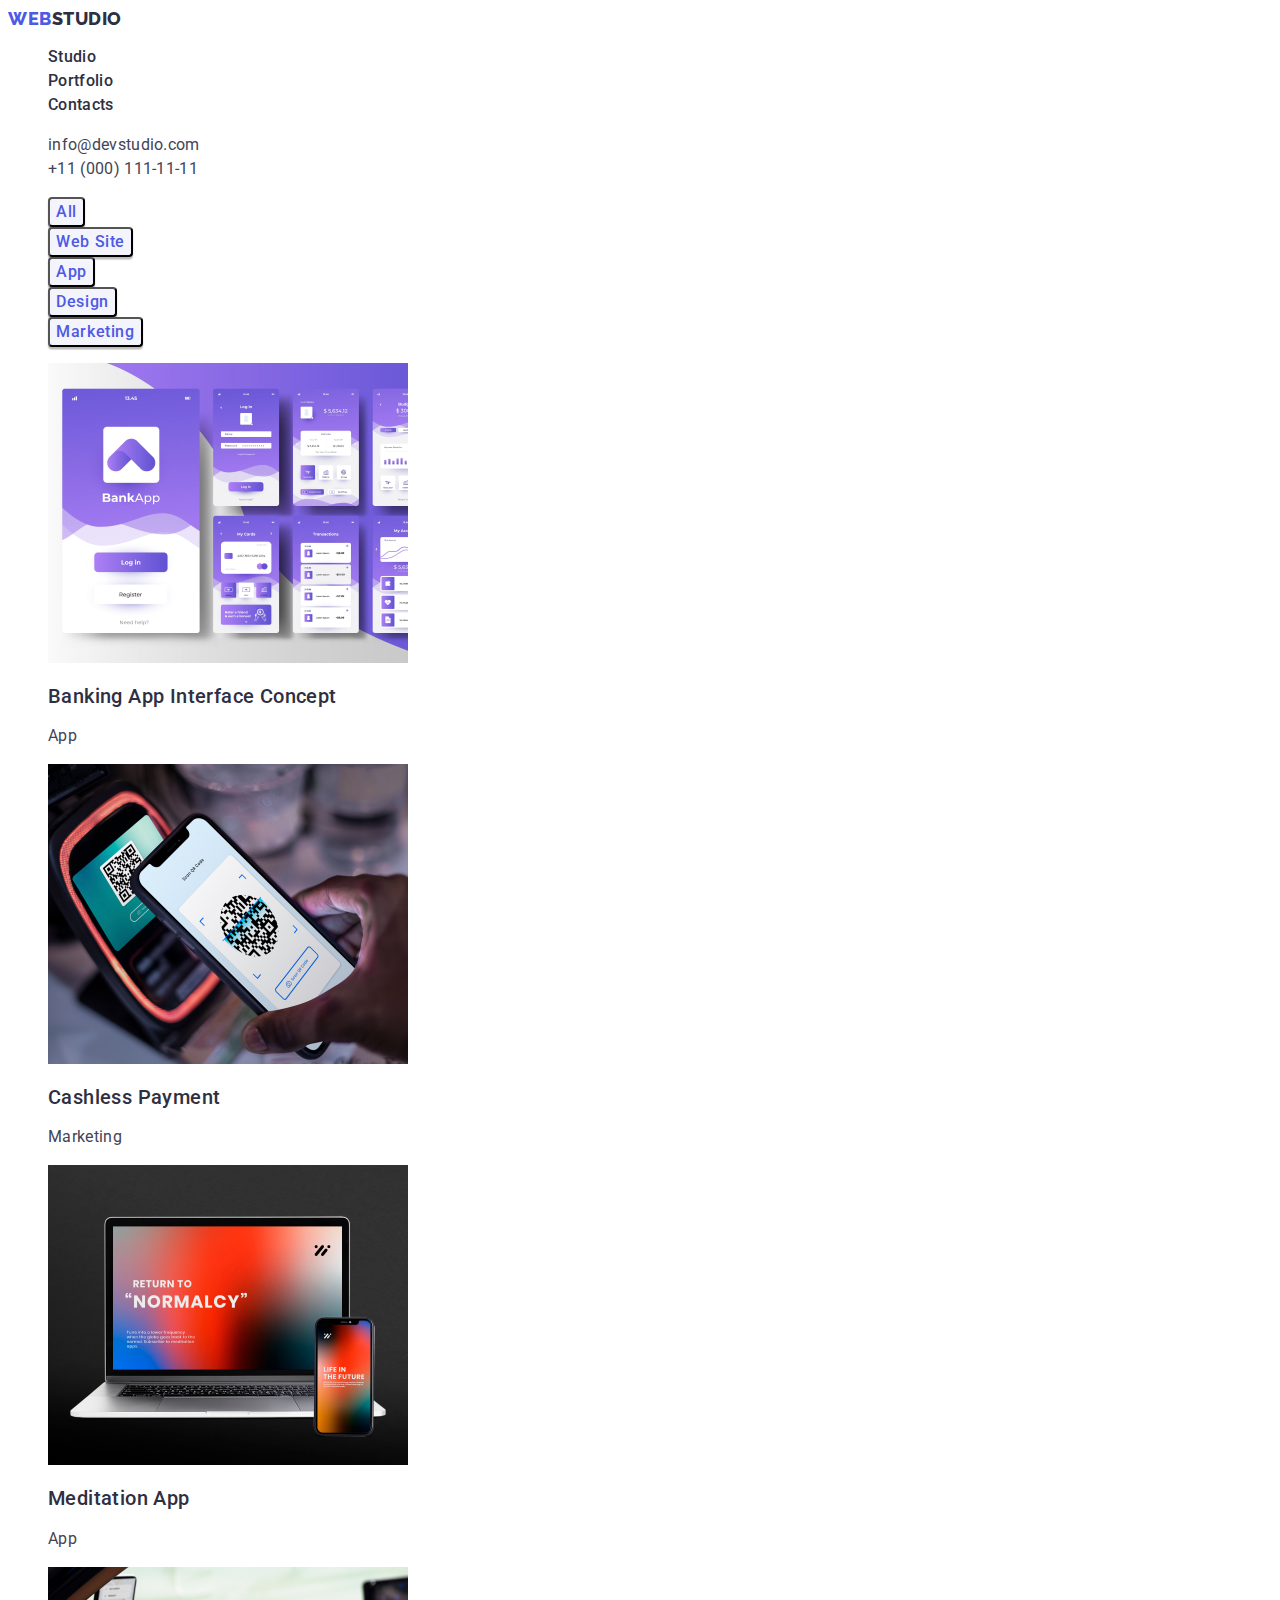
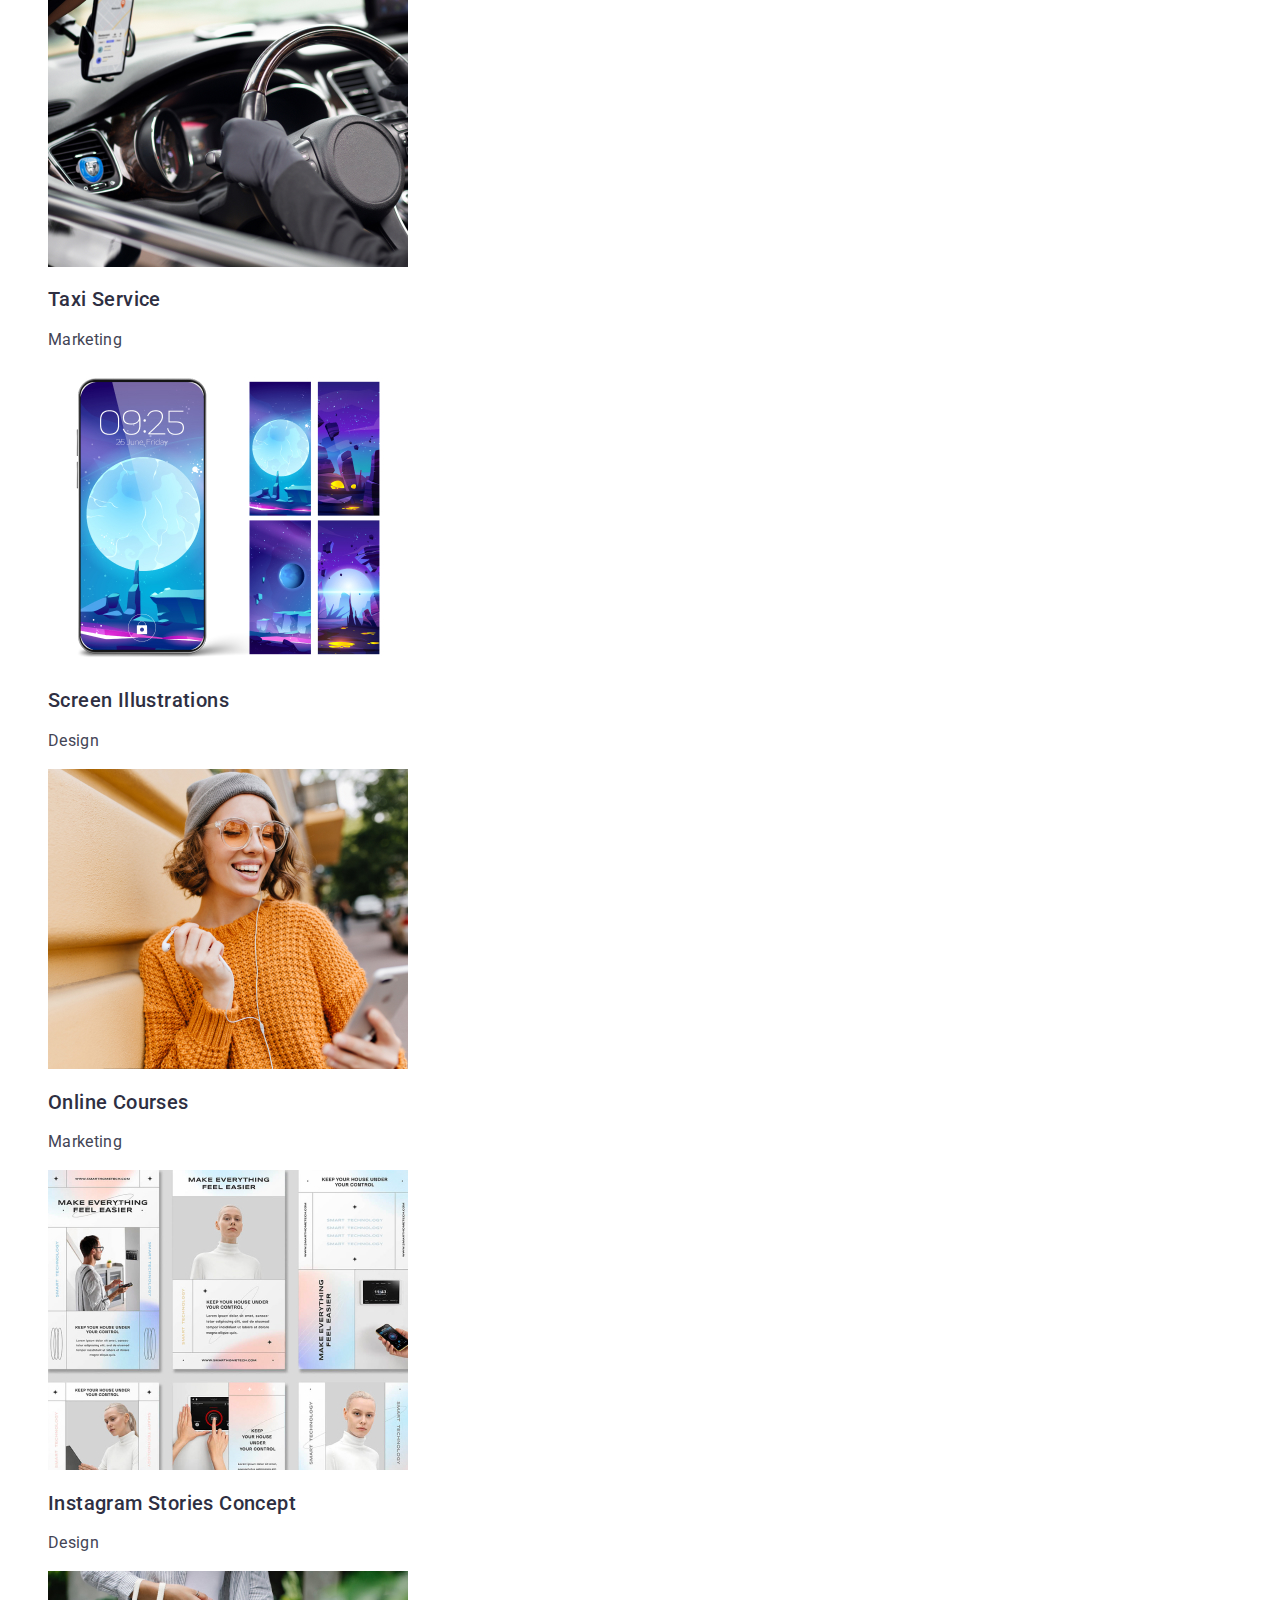
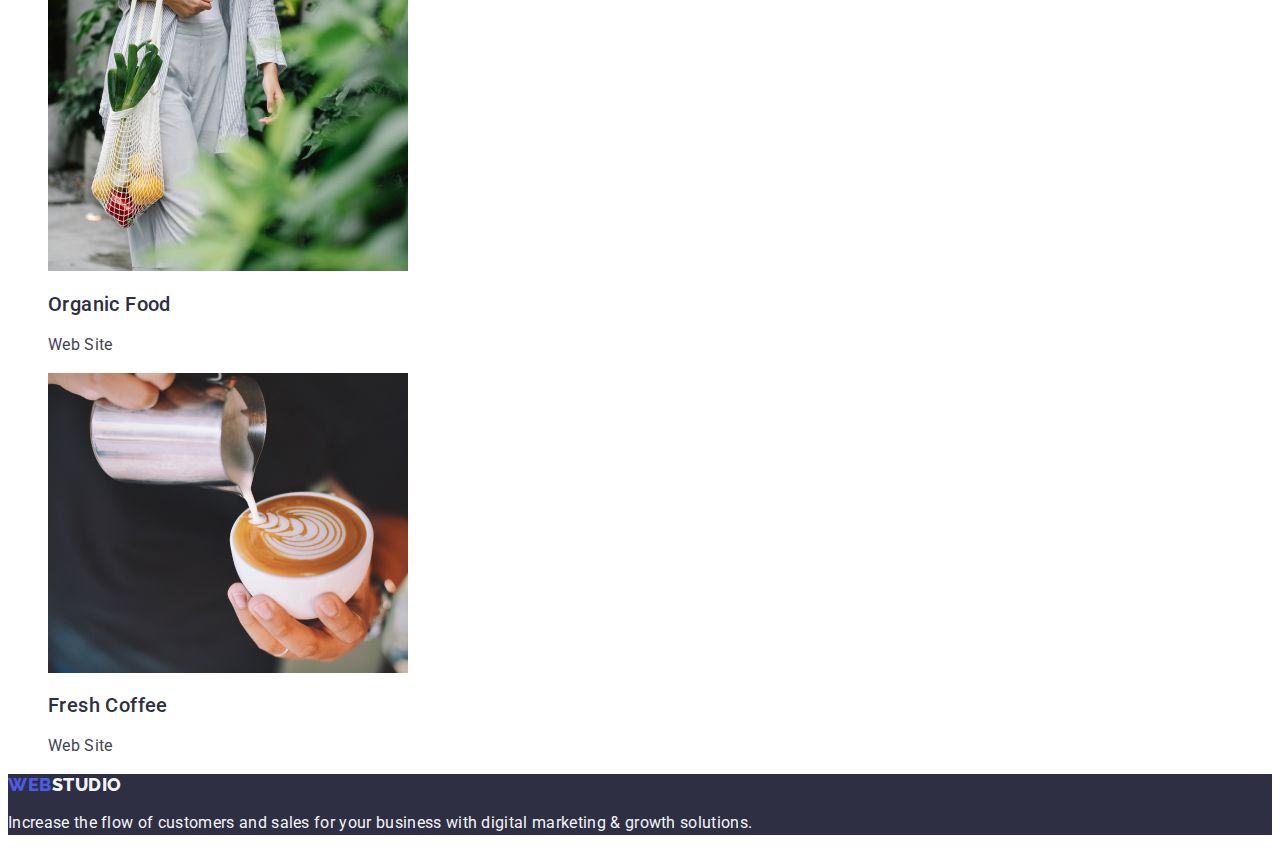
==== portfolio.html @ 46d8e40b "update portfolio" ====
<!DOCTYPE html>
<html lang="en">
  <head>
    <meta charset="UTF-8" />
    <meta http-equiv="X-UA-Compatible" content="IE=edge" />
    <meta name="viewport" content="width=device-width, initial-scale=1.0" />
    <title>WebStudio</title>

    <link rel="preconnect" href="https://fonts.googleapis.com" />
    <link rel="preconnect" href="https://fonts.gstatic.com" crossorigin />
    <link
      href="https://fonts.googleapis.com/css2?family=Raleway:wght@800&family=Roboto:wght@400;500;700;900&display=swap"
      rel="stylesheet"
    />

    <link rel="stylesheet" href="./css/styles.css" />
  </head>
  <body>
    <!-- хедер -->

    <header class="page-header">
      <nav class="header-nav">
        <a class="logo link" href="./index.html"
          >WEB<span class="logo-web">Studio</span></a
        >
        <ul class="nav-list list">
          <li>
            <a class="nav-list-item link" href="./index.html">Studio</a>
          </li>
          <li>
            <a class="nav-list-item link" href="./portfolio.html">Portfolio</a>
          </li>
          <li>
            <a class="nav-list-item link" href="">Contacts</a>
          </li>
        </ul>
      </nav>
      <address class="adress">
        <ul class="contacts list">
          <li>
            <a class="contact link" href="mailto:info@devstudio.com"
              >info@devstudio.com</a
            >
          </li>
          <li>
            <a class="contact link" href="tel:+110001111111"
              >+11 (000) 111-11-11</a
            >
          </li>
        </ul>
      </address>
    </header>

    <!-- основний блок -->

    <main>
      <section>
        <h1 hidden>Filters</h1>
        <ul class="list">
          <li><button class="filter-btn" type="button">All</button></li>
          <li><button class="filter-btn" type="button">Web Site</button></li>
          <li><button class="filter-btn" type="button">App</button></li>
          <li><button class="filter-btn" type="button">Design</button></li>
          <li><button class="filter-btn" type="button">Marketing</button></li>
        </ul>
        <ul class="list">
          <li>
            <img
              class="link"
              src="./images/projects/banking-app-interface-concept.jpg"
              alt="Bank App"
              width="360"
              height="300"
            />

            <h2 class="project-name link">Banking App Interface Concept</h2>
            <p class="project-description">App</p>
          </li>
          <li>
            <img
              class="link"
              src="./images/projects/cashless-payment.jpg"
              alt="Smartphone"
              width="360"
              height="300"
            />

            <h2 class="project-name link">Cashless Payment</h2>
            <p class="project-description">Marketing</p>
          </li>
          <li>
            <img
              class="link"
              src="./images/projects/meditation-app.jpg"
              alt="Laptop and smartphone"
              width="360"
              height="300"
            />

            <h2 class="project-name link">Meditation App</h2>
            <p class="project-description">App</p>
          </li>
          <li>
            <img
              class="link"
              src="./images/projects/taxi-service.jpg"
              alt="Driver"
              width="360"
              height="300"
            />

            <h2 class="project-name link">Taxi Service</h2>
            <p class="project-description">Marketing</p>
          </li>
          <li>
            <img
              class="link"
              src="./images/projects/screen-illustrations.jpg"
              alt="Smartphone"
              width="360"
              height="300"
            />

            <h2 class="project-name link">Screen Illustrations</h2>
            <p class="project-description">Design</p>
          </li>
          <li>
            <img
              class="link"
              src="./images/projects/online-courses.jpg"
              alt="Girl"
              width="360"
              height="300"
            />

            <h2 class="project-name link">Online Courses</h2>
            <p class="project-description">Marketing</p>
          </li>
          <li>
            <img
              class="link"
              src="./images/projects/instagram-stories-concept.jpg"
              alt="Instagram stories"
              width="360"
              height="300"
            />

            <h2 class="project-name link">Instagram Stories Concept</h2>
            <p class="project-description">Design</p>
          </li>
          <li>
            <img
              class="link"
              src="./images/projects/organic-food.jpg"
              alt="Vegetables"
              width="360"
              height="300"
            />

            <h2 class="project-name link">Organic Food</h2>
            <p class="project-description">Web Site</p>
          </li>
          <li>
            <img
              class="link"
              src="./images/projects/fresh-coffee.jpg"
              alt="Cup of coffee"
              width="360"
              height="300"
            />

            <h2 class="project-name link">Fresh Coffee</h2>
            <p class="project-description">Web Site</p>
          </li>
        </ul>
      </section>
    </main>

    <!-- Футер -->

    <footer class="footer">
      <a class="logo link" href="./index.html"
        >WEB<span class="logo-web-footer">Studio</span></a
      >
      <p class="footer-description">
        Increase the flow of customers and sales for your business with digital
        marketing & growth solutions.
      </p>
    </footer>
  </body>
</html>
---- css/styles.css ----
.list {
  list-style: none;
}

.link {
  text-decoration: none;
}

button {
  cursor: pointer;
}
:root {
  font-family: "Roboto", sans-serif;
  color: #434455;
  background-color: #ffffff;
}

/* Хедер */

.logo {
  font-family: "Raleway", sans-serif;
  font-weight: 800;
  font-size: 18px;
  line-height: 1.17;
  letter-spacing: 0.03em;
  color: #4d5ae5;
  text-transform: uppercase;
}

.logo-web {
  color: #2e2f42;
}

.nav-list-item {
  font-family: "Roboto", sans-serif;
  font-weight: 500;
  font-size: 16px;
  line-height: 1.5;
  letter-spacing: 0.02em;
  color: #2e2f42;
}

.nav-list-item:hover,
.nav-list-item:focus {
  color: #404bbf;
}

.adress {
  font-style: normal;
}
.contact {
  font-family: "Roboto", sans-serif;
  font-weight: 400;
  font-size: 16px;
  line-height: 1.5;
  letter-spacing: 0.02em;
  color: #434455;
}

.contact:hover,
.contact:focus {
  color: #404bbf;
}

/*основний блок*/

/* сторінка герой */

.hero-section {
  background-color: #2e2f42;
}

.main-title {
  font-family: "Roboto", sans-serif;
  font-style: normal;
  font-weight: 700;
  font-size: 56px;
  line-height: 1.07;
  text-align: center;
  letter-spacing: 0.02em;
  color: #ffffff;
}

.order-service-btn {
  font-family: "Roboto", sans-serif;
  font-weight: 500;
  font-size: 16px;
  line-height: 1.5;
  display: flex;
  align-items: center;
  letter-spacing: 0.04em;
  color: #ffffff;
  background: #4d5ae5;
  box-shadow: 0px 4px 4px rgba(0, 0, 0, 0.15);
  border-radius: 4px;
  display: flex;
  flex-direction: row;
  align-items: flex-start;
  padding: 16px 32px;
  gap: 10px;
}

.order-service-btn:hover,
.order-service-btn:focus {
  background: #404bbf;
}

/* наші цілі */

.goals {
  font-family: "Roboto", sans-serif;
  font-weight: 500;
  font-size: 20px;
  line-height: 1.2;
  letter-spacing: 0.02em;
  color: #2e2f42;
}

.goals-description {
  font-family: "Roboto", sans-serif;
  font-weight: 400;
  font-size: 16px;
  line-height: 1.5;
  letter-spacing: 0.02em;
  color: #434455;
}

/* приклади робіт */

.work-examples-title {
  font-family: "Roboto", sans-serif;
  font-weight: 700;
  font-size: 36px;
  line-height: 1.11;
  text-align: center;
  letter-spacing: 0.02em;
  text-transform: capitalize;
  color: #2e2f42;
}

/* наша команда */

.our-team {
  background-color: #f4f4fd;
}

.our-team-title {
  font-family: "Roboto", sans-serif;
  font-weight: 700;
  font-size: 36px;
  line-height: 1.11;
  text-align: center;
  letter-spacing: 0.02em;
  text-transform: capitalize;
  color: #2e2f42;
}
.our-team-item {
  background-color: #ffffff;
}

.our-team-name {
  font-family: "Roboto", sans-serif;
  font-weight: 500;
  font-size: 20px;
  line-height: 1.2;
  letter-spacing: 0.02em;
  color: #2e2f42;
  background-color: #ffffff;
}

.our-team-position {
  font-family: "Roboto", sans-serif;
  font-weight: 400;
  font-size: 16px;
  line-height: 1.5;
  letter-spacing: 0.02em;
  color: #434455;
  background-color: #ffffff;
}

/* Футер */

.footer {
  background-color: #2e2f42;
}

.footer-description {
  font-family: "Roboto", sans-serif;
  font-weight: 400;
  font-size: 16px;
  line-height: 1.5;
  letter-spacing: 0.02em;
  color: #f4f4fd;
}

.logo-web-footer {
  color: #f4f4fd;
}

/* portfolio */

.filter-btn {
  font-family: "Roboto", sans-serif;
  font-weight: 500;
  font-size: 16px;
  line-height: 1.5;
  display: flex;
  align-items: center;
  text-align: center;
  letter-spacing: 0.04em;
  color: #4d5ae5;
  background: #f4f4fd;
  box-shadow: 0px 3px 1px rgba(0, 0, 0, 0.1), 0px 2px 1px rgba(0, 0, 0, 0.08),
    0px 2px 2px rgba(0, 0, 0, 0.12);
  border-radius: 4px;
}

.filter-btn:hover,
.filter-btn:focus {
  color: #ffffff;
  background: #404bbf;
}

.project-name {
  font-weight: 500;
  font-size: 20px;
  line-height: 1.2;
  letter-spacing: 0.02em;
  color: #2e2f42;
}

.project-description {
  font-size: 16px;
  line-height: 1.5;
  letter-spacing: 0.02em;
  color: #434455;
}
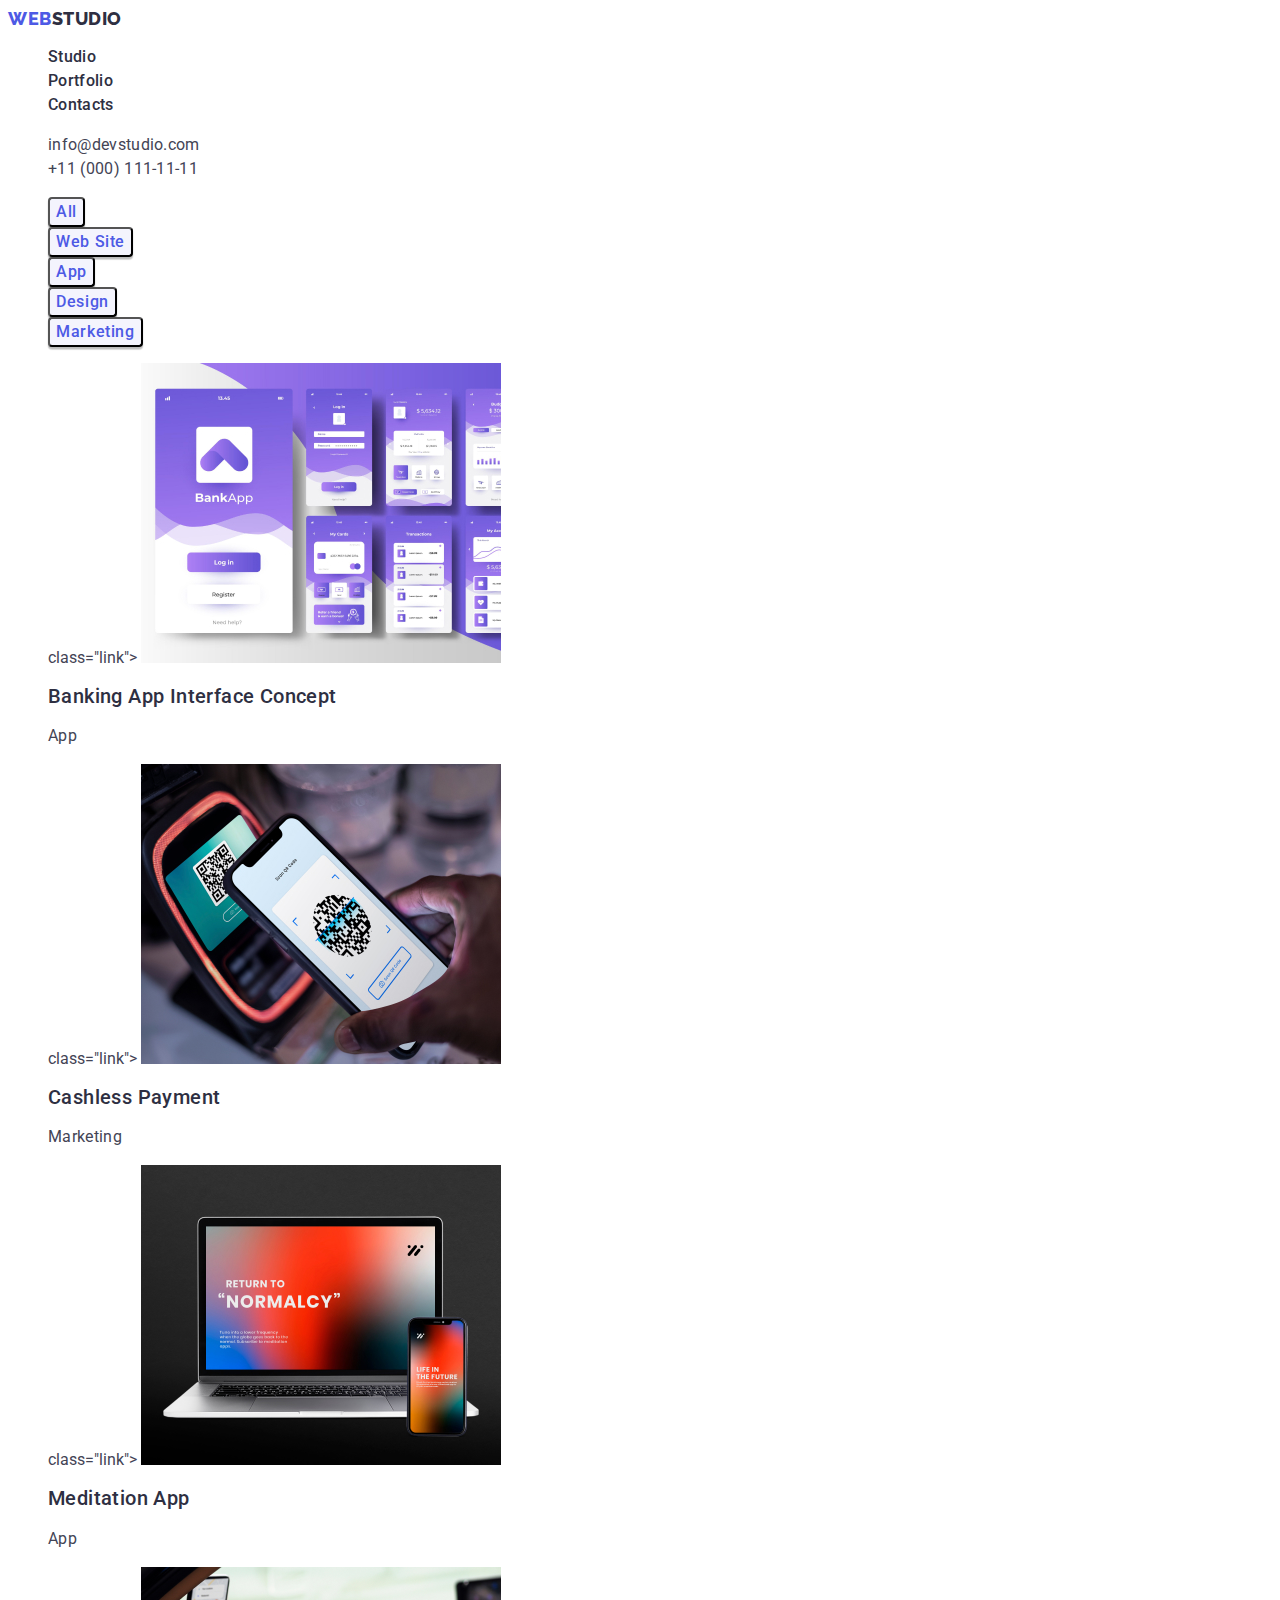
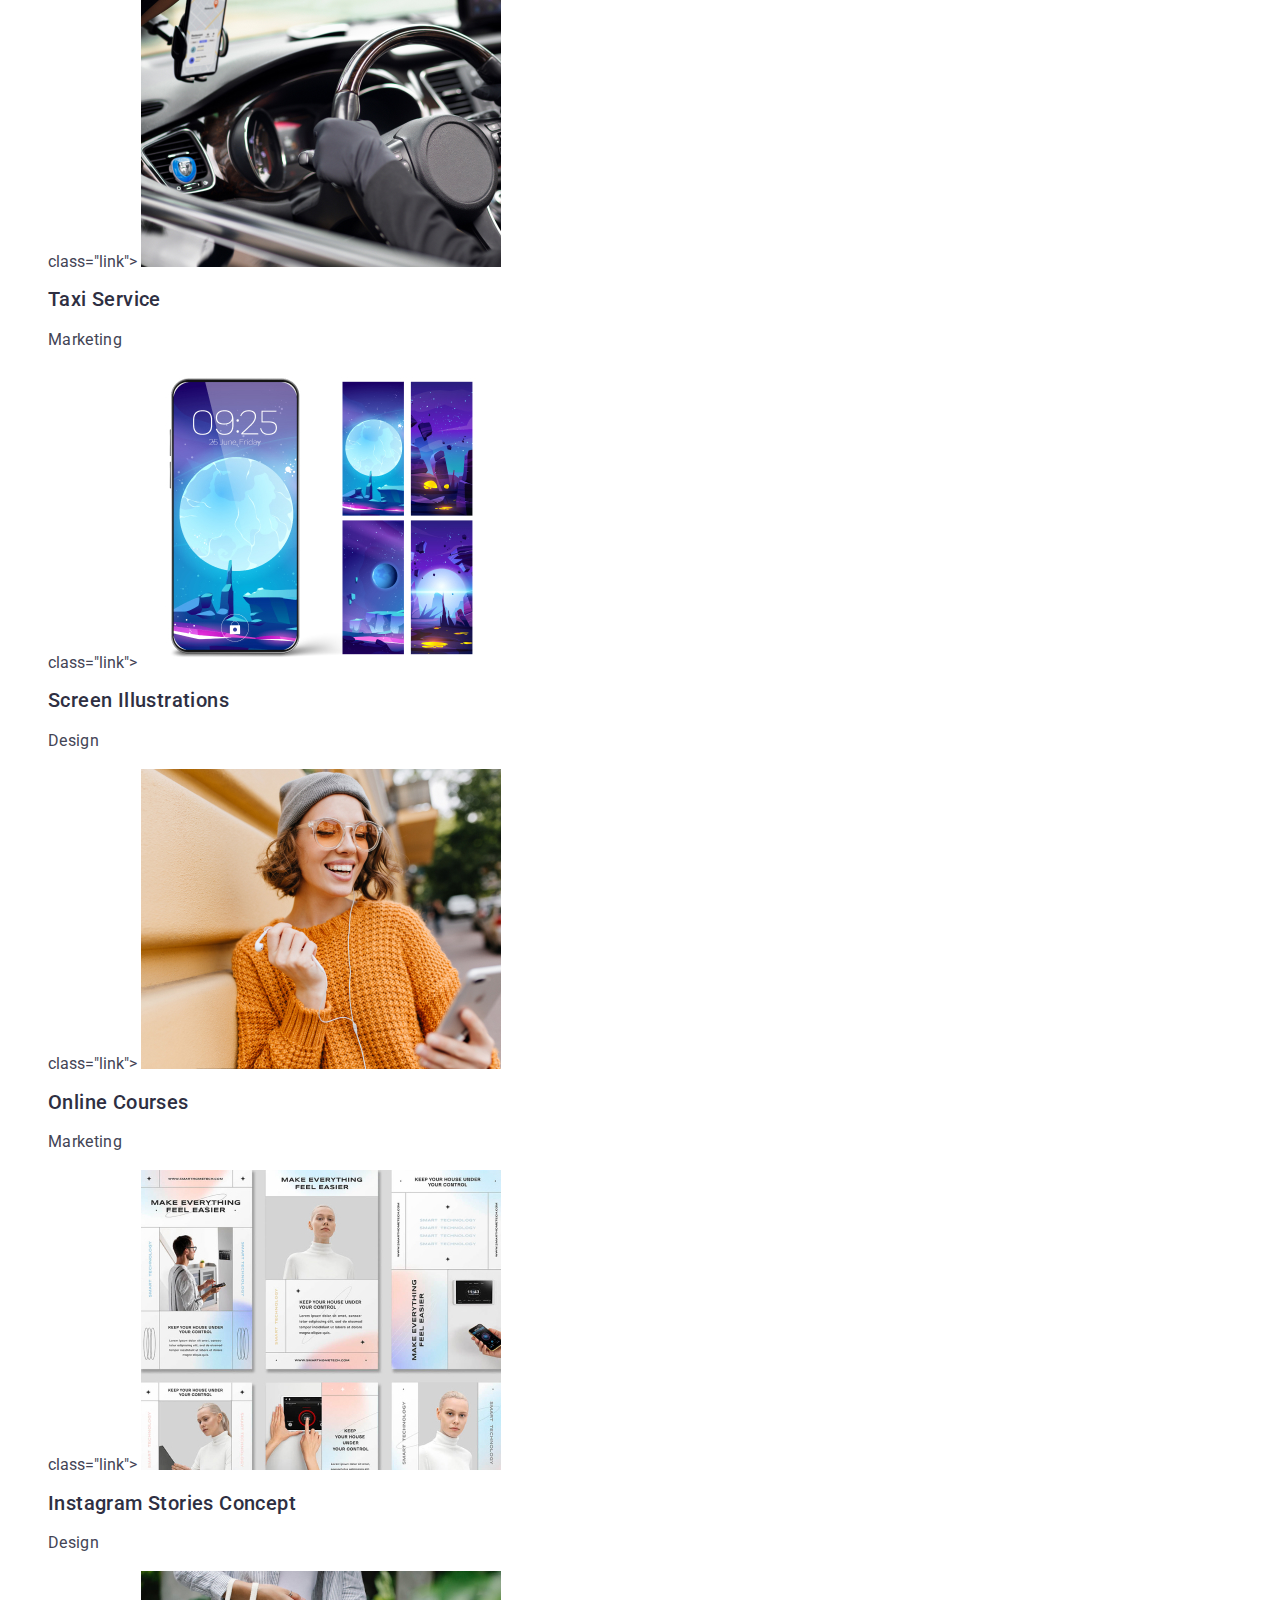
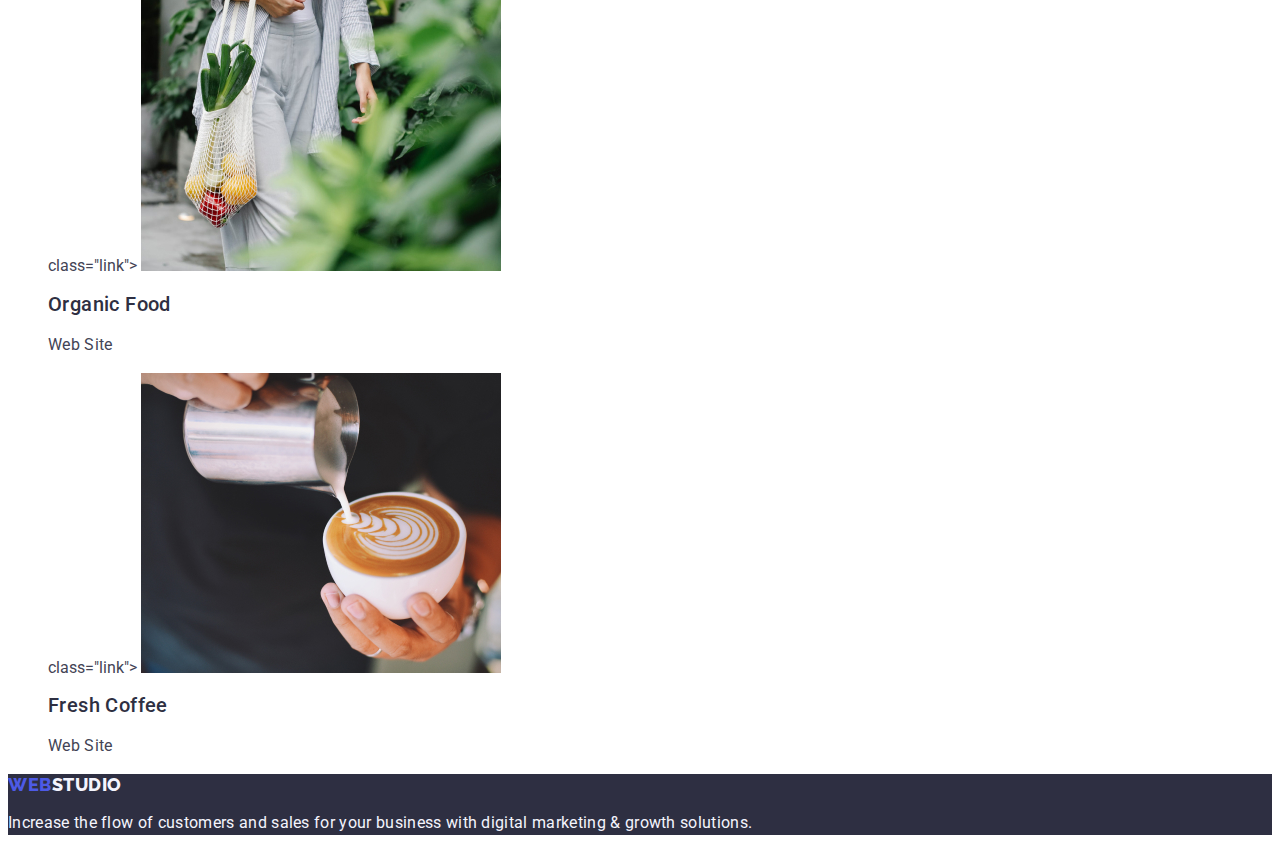
==== commit e14abf44: "Update portfolio.html" ====
--- a/portfolio.html
+++ b/portfolio.html
@@ -64,9 +64,8 @@
           <li><button class="filter-btn" type="button">Marketing</button></li>
         </ul>
         <ul class="list">
-          <li>
+          <li<a href=""></a> class="link">
             <img
-              class="link"
               src="./images/projects/banking-app-interface-concept.jpg"
               alt="Bank App"
               width="360"
@@ -76,9 +75,8 @@
             <h2 class="project-name link">Banking App Interface Concept</h2>
             <p class="project-description">App</p>
           </li>
-          <li>
+          <li<a href=""></a> class="link">
             <img
-              class="link"
               src="./images/projects/cashless-payment.jpg"
               alt="Smartphone"
               width="360"
@@ -88,9 +86,8 @@
             <h2 class="project-name link">Cashless Payment</h2>
             <p class="project-description">Marketing</p>
           </li>
-          <li>
+          <li<a href=""></a> class="link">
             <img
-              class="link"
               src="./images/projects/meditation-app.jpg"
               alt="Laptop and smartphone"
               width="360"
@@ -100,9 +97,8 @@
             <h2 class="project-name link">Meditation App</h2>
             <p class="project-description">App</p>
           </li>
-          <li>
+          <li<a href=""></a> class="link">
             <img
-              class="link"
               src="./images/projects/taxi-service.jpg"
               alt="Driver"
               width="360"
@@ -112,9 +108,9 @@
             <h2 class="project-name link">Taxi Service</h2>
             <p class="project-description">Marketing</p>
           </li>
-          <li>
+          <li<a href=""></a> class="link">
             <img
-              class="link"
+            
               src="./images/projects/screen-illustrations.jpg"
               alt="Smartphone"
               width="360"
@@ -124,9 +120,9 @@
             <h2 class="project-name link">Screen Illustrations</h2>
             <p class="project-description">Design</p>
           </li>
-          <li>
+          <li<a href=""></a> class="link">
             <img
-              class="link"
+            
               src="./images/projects/online-courses.jpg"
               alt="Girl"
               width="360"
@@ -136,9 +132,9 @@
             <h2 class="project-name link">Online Courses</h2>
             <p class="project-description">Marketing</p>
           </li>
-          <li>
+          <li<a href=""></a> class="link">
             <img
-              class="link"
+            
               src="./images/projects/instagram-stories-concept.jpg"
               alt="Instagram stories"
               width="360"
@@ -148,9 +144,8 @@
             <h2 class="project-name link">Instagram Stories Concept</h2>
             <p class="project-description">Design</p>
           </li>
-          <li>
+          <li<a href=""></a> class="link">
             <img
-              class="link"
               src="./images/projects/organic-food.jpg"
               alt="Vegetables"
               width="360"
@@ -160,9 +155,9 @@
             <h2 class="project-name link">Organic Food</h2>
             <p class="project-description">Web Site</p>
           </li>
-          <li>
+          <li<a href=""></a> class="link">
             <img
-              class="link"
+            
               src="./images/projects/fresh-coffee.jpg"
               alt="Cup of coffee"
               width="360"
--- a/css/styles.css
+++ b/css/styles.css
@@ -12,7 +12,7 @@
 :root {
   font-family: "Roboto", sans-serif;
   color: #434455;
-  background-color: #ffffff;
+  background-color:var(#ffffff);
 }
 
 /* Хедер */
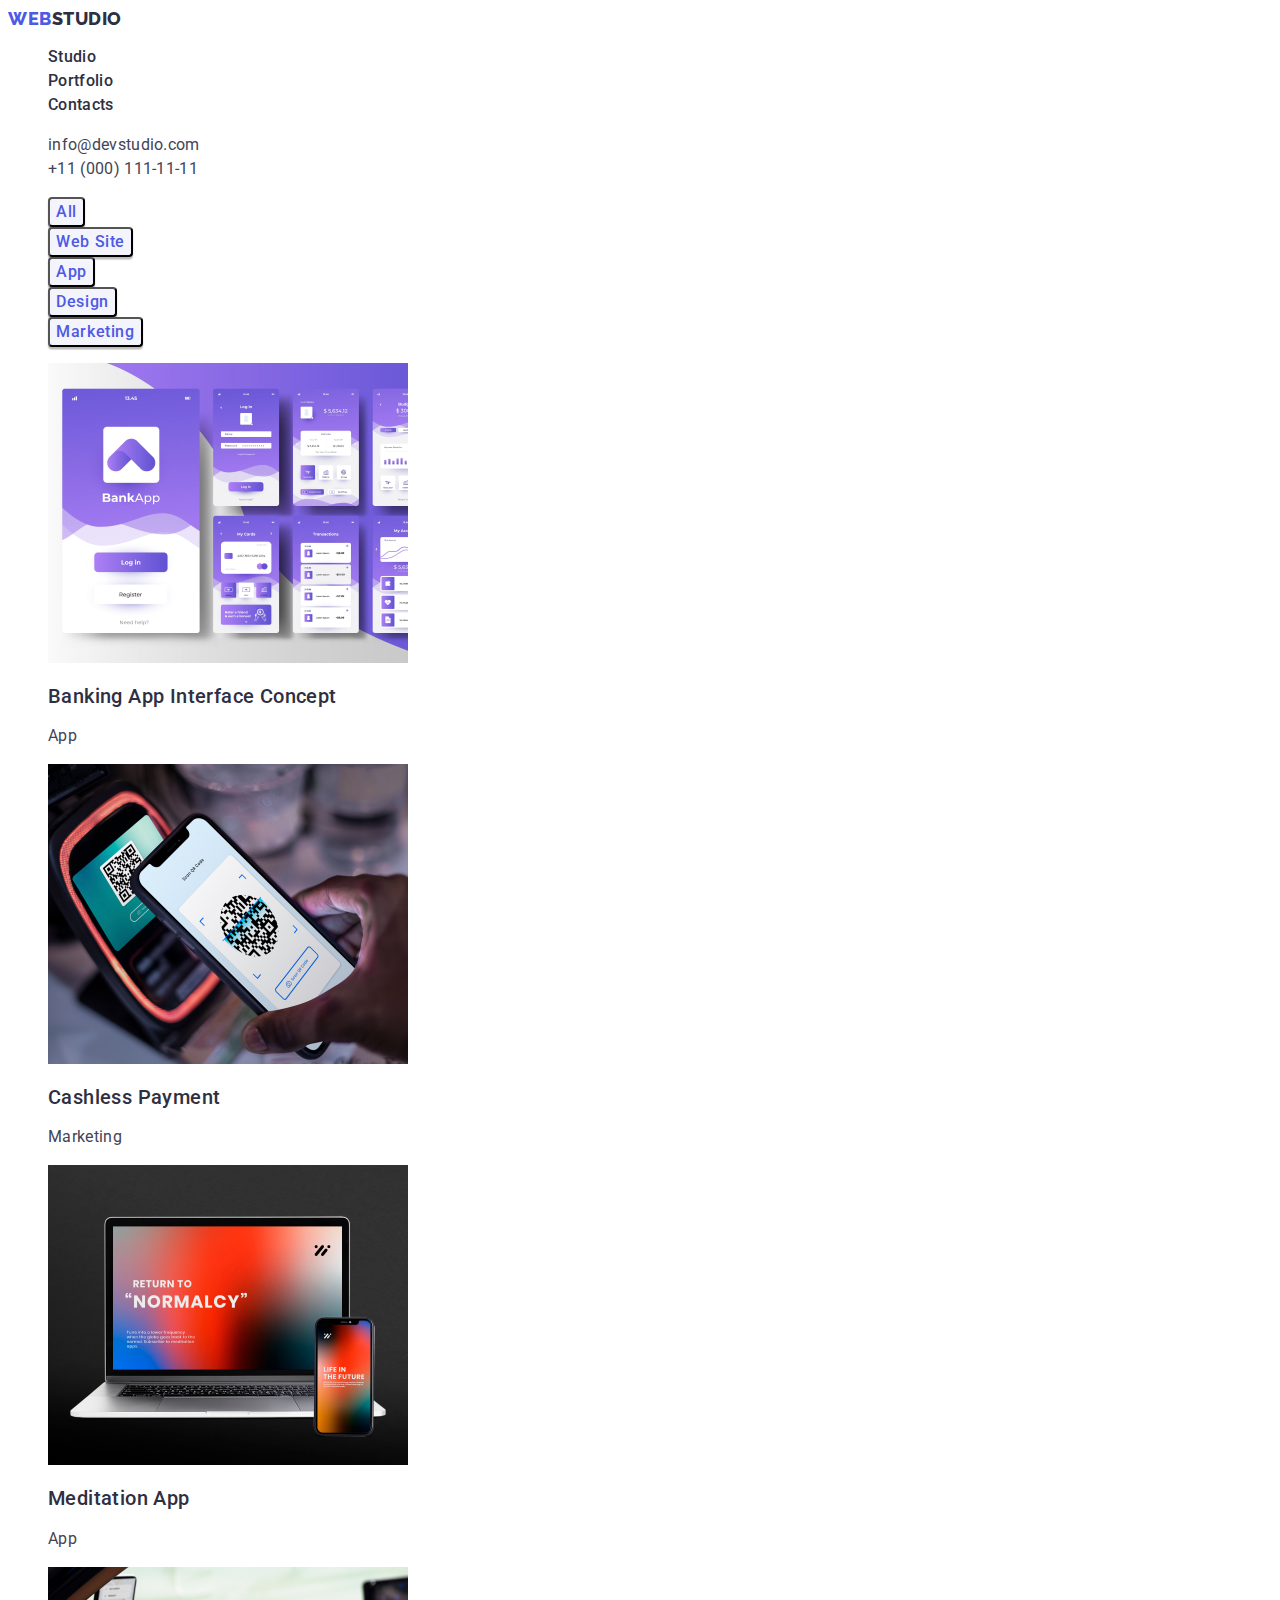
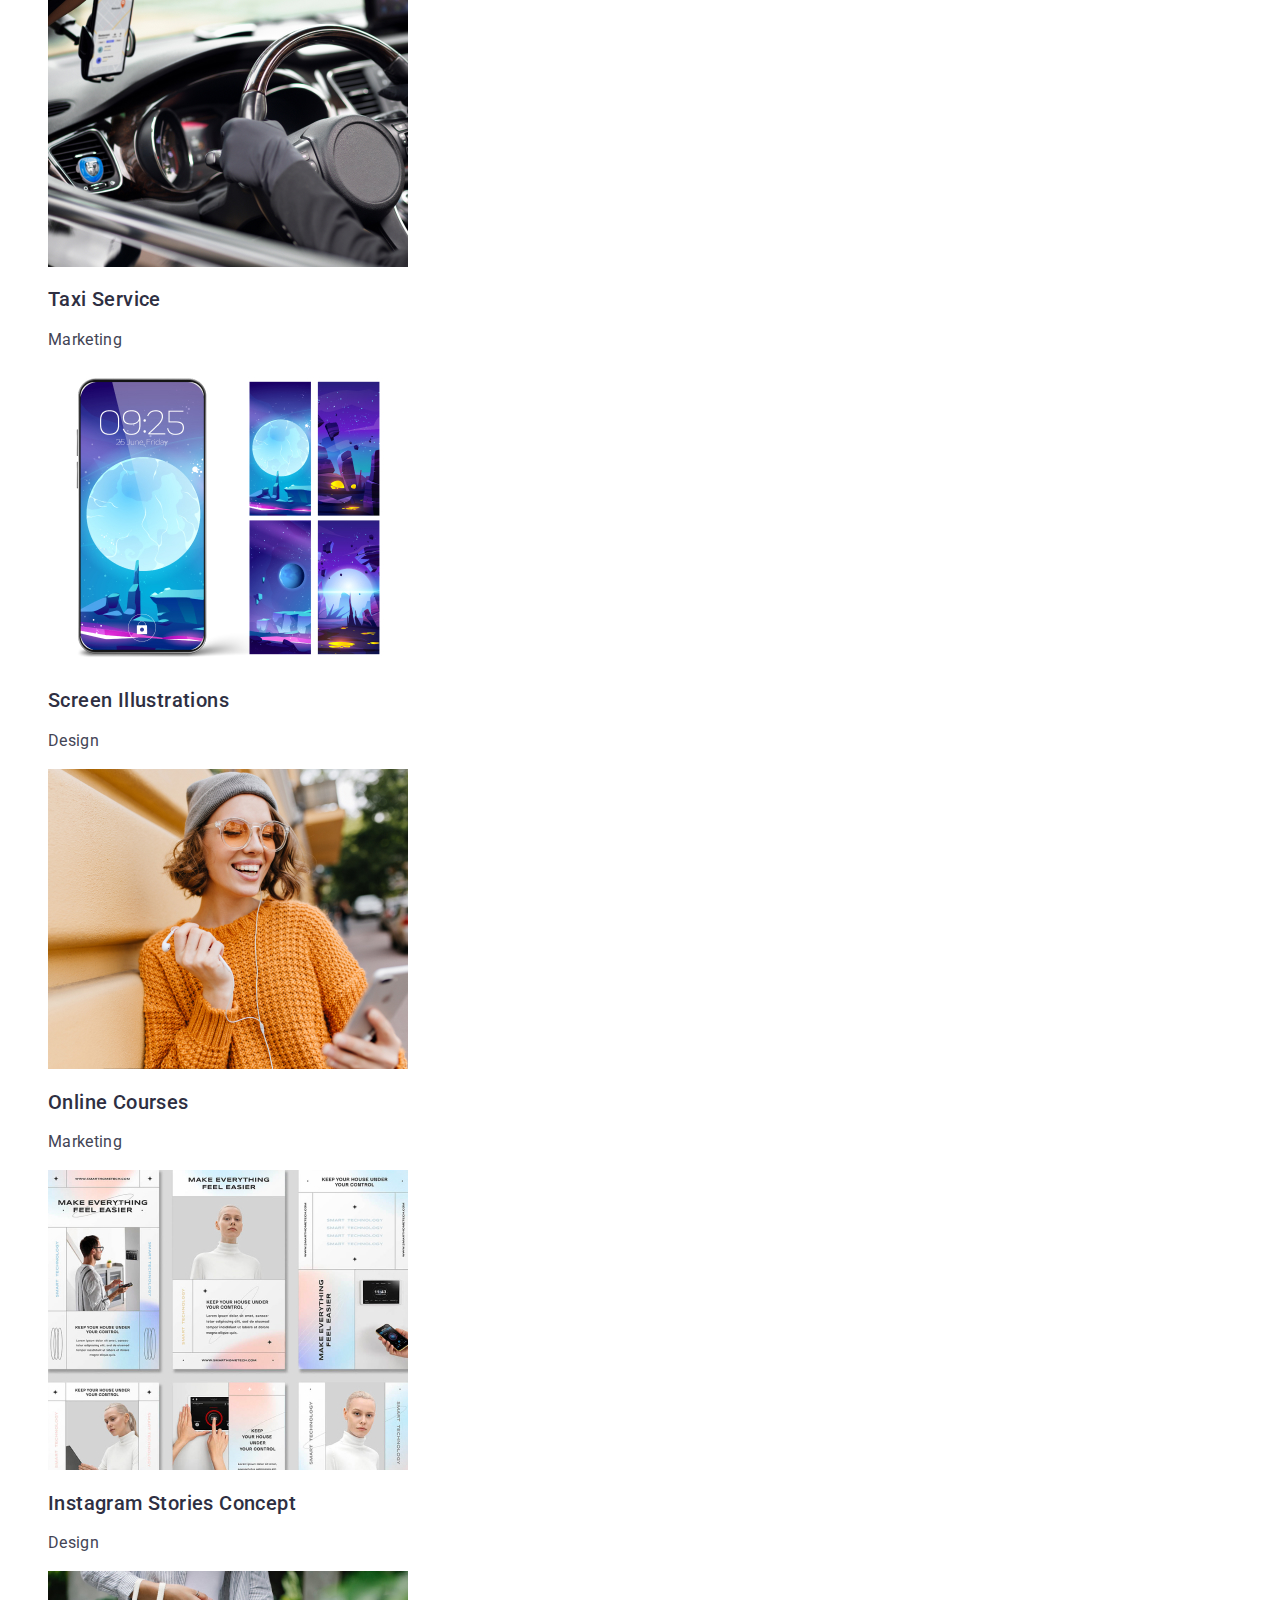
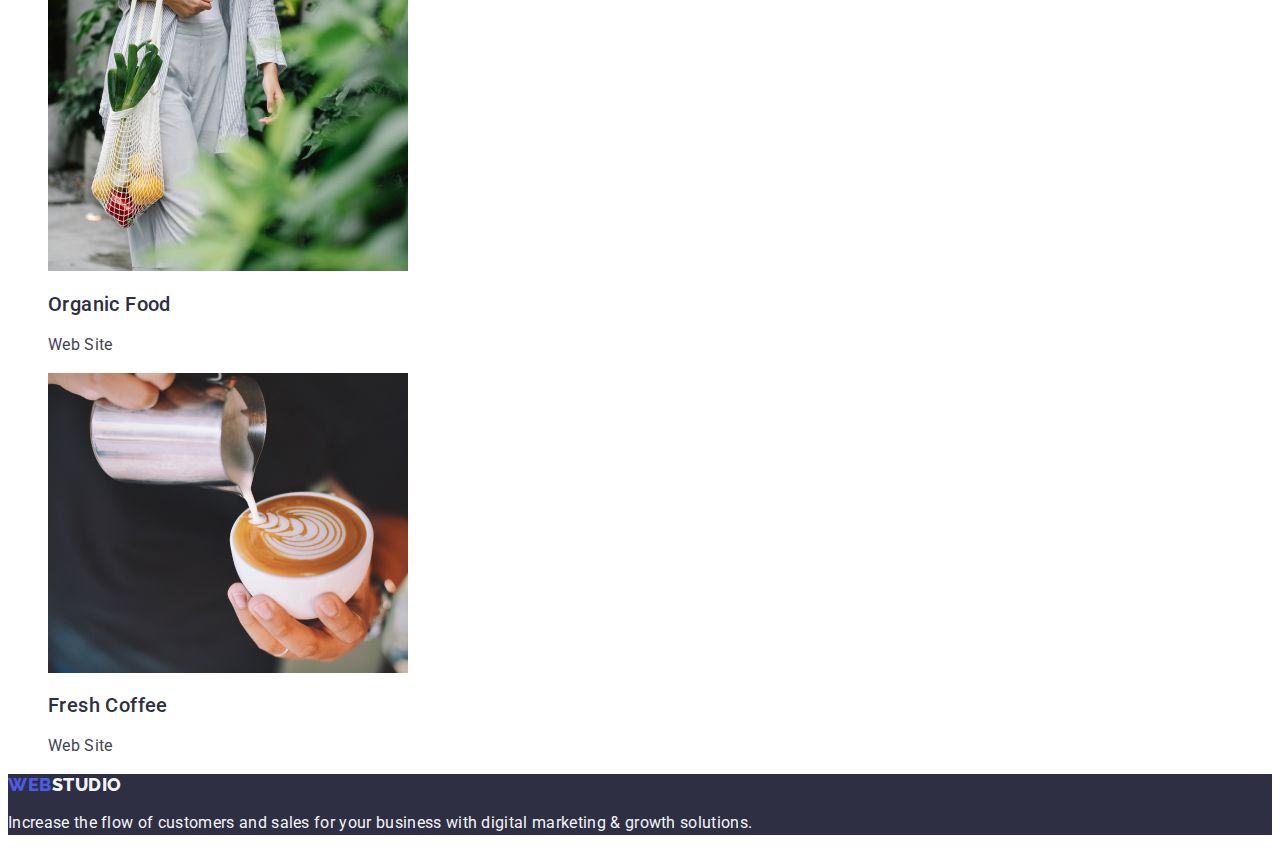
==== commit 4263cb57: "Summary" ====
--- a/portfolio.html
+++ b/portfolio.html
@@ -64,7 +64,7 @@
           <li><button class="filter-btn" type="button">Marketing</button></li>
         </ul>
         <ul class="list">
-          <li<a href=""></a> class="link">
+          <li<a class="link" href=""></a>
             <img
               src="./images/projects/banking-app-interface-concept.jpg"
               alt="Bank App"
@@ -75,7 +75,7 @@
             <h2 class="project-name link">Banking App Interface Concept</h2>
             <p class="project-description">App</p>
           </li>
-          <li<a href=""></a> class="link">
+          <li<a class="link" href=""></a>
             <img
               src="./images/projects/cashless-payment.jpg"
               alt="Smartphone"
@@ -86,7 +86,7 @@
             <h2 class="project-name link">Cashless Payment</h2>
             <p class="project-description">Marketing</p>
           </li>
-          <li<a href=""></a> class="link">
+          <li<a class="link" href=""></a>
             <img
               src="./images/projects/meditation-app.jpg"
               alt="Laptop and smartphone"
@@ -97,7 +97,7 @@
             <h2 class="project-name link">Meditation App</h2>
             <p class="project-description">App</p>
           </li>
-          <li<a href=""></a> class="link">
+          <li<a class="link" href=""></a>
             <img
               src="./images/projects/taxi-service.jpg"
               alt="Driver"
@@ -108,7 +108,7 @@
             <h2 class="project-name link">Taxi Service</h2>
             <p class="project-description">Marketing</p>
           </li>
-          <li<a href=""></a> class="link">
+          <li<a class="link" href=""></a>
             <img
             
               src="./images/projects/screen-illustrations.jpg"
@@ -120,7 +120,7 @@
             <h2 class="project-name link">Screen Illustrations</h2>
             <p class="project-description">Design</p>
           </li>
-          <li<a href=""></a> class="link">
+          <li<a class="link" href=""></a>
             <img
             
               src="./images/projects/online-courses.jpg"
@@ -132,7 +132,7 @@
             <h2 class="project-name link">Online Courses</h2>
             <p class="project-description">Marketing</p>
           </li>
-          <li<a href=""></a> class="link">
+          <li<a class="link" href=""></a>
             <img
             
               src="./images/projects/instagram-stories-concept.jpg"
@@ -144,7 +144,7 @@
             <h2 class="project-name link">Instagram Stories Concept</h2>
             <p class="project-description">Design</p>
           </li>
-          <li<a href=""></a> class="link">
+          <li<a class="link" href=""></a>
             <img
               src="./images/projects/organic-food.jpg"
               alt="Vegetables"
@@ -155,7 +155,7 @@
             <h2 class="project-name link">Organic Food</h2>
             <p class="project-description">Web Site</p>
           </li>
-          <li<a href=""></a> class="link">
+          <li<a class="link" href=""></a>
             <img
             
               src="./images/projects/fresh-coffee.jpg"
--- a/css/styles.css
+++ b/css/styles.css
@@ -12,7 +12,7 @@
 :root {
   font-family: "Roboto", sans-serif;
   color: #434455;
-  background-color:var(#ffffff);
+  background-color: #ffffff, var(#ffffff);
 }
 
 /* Хедер */
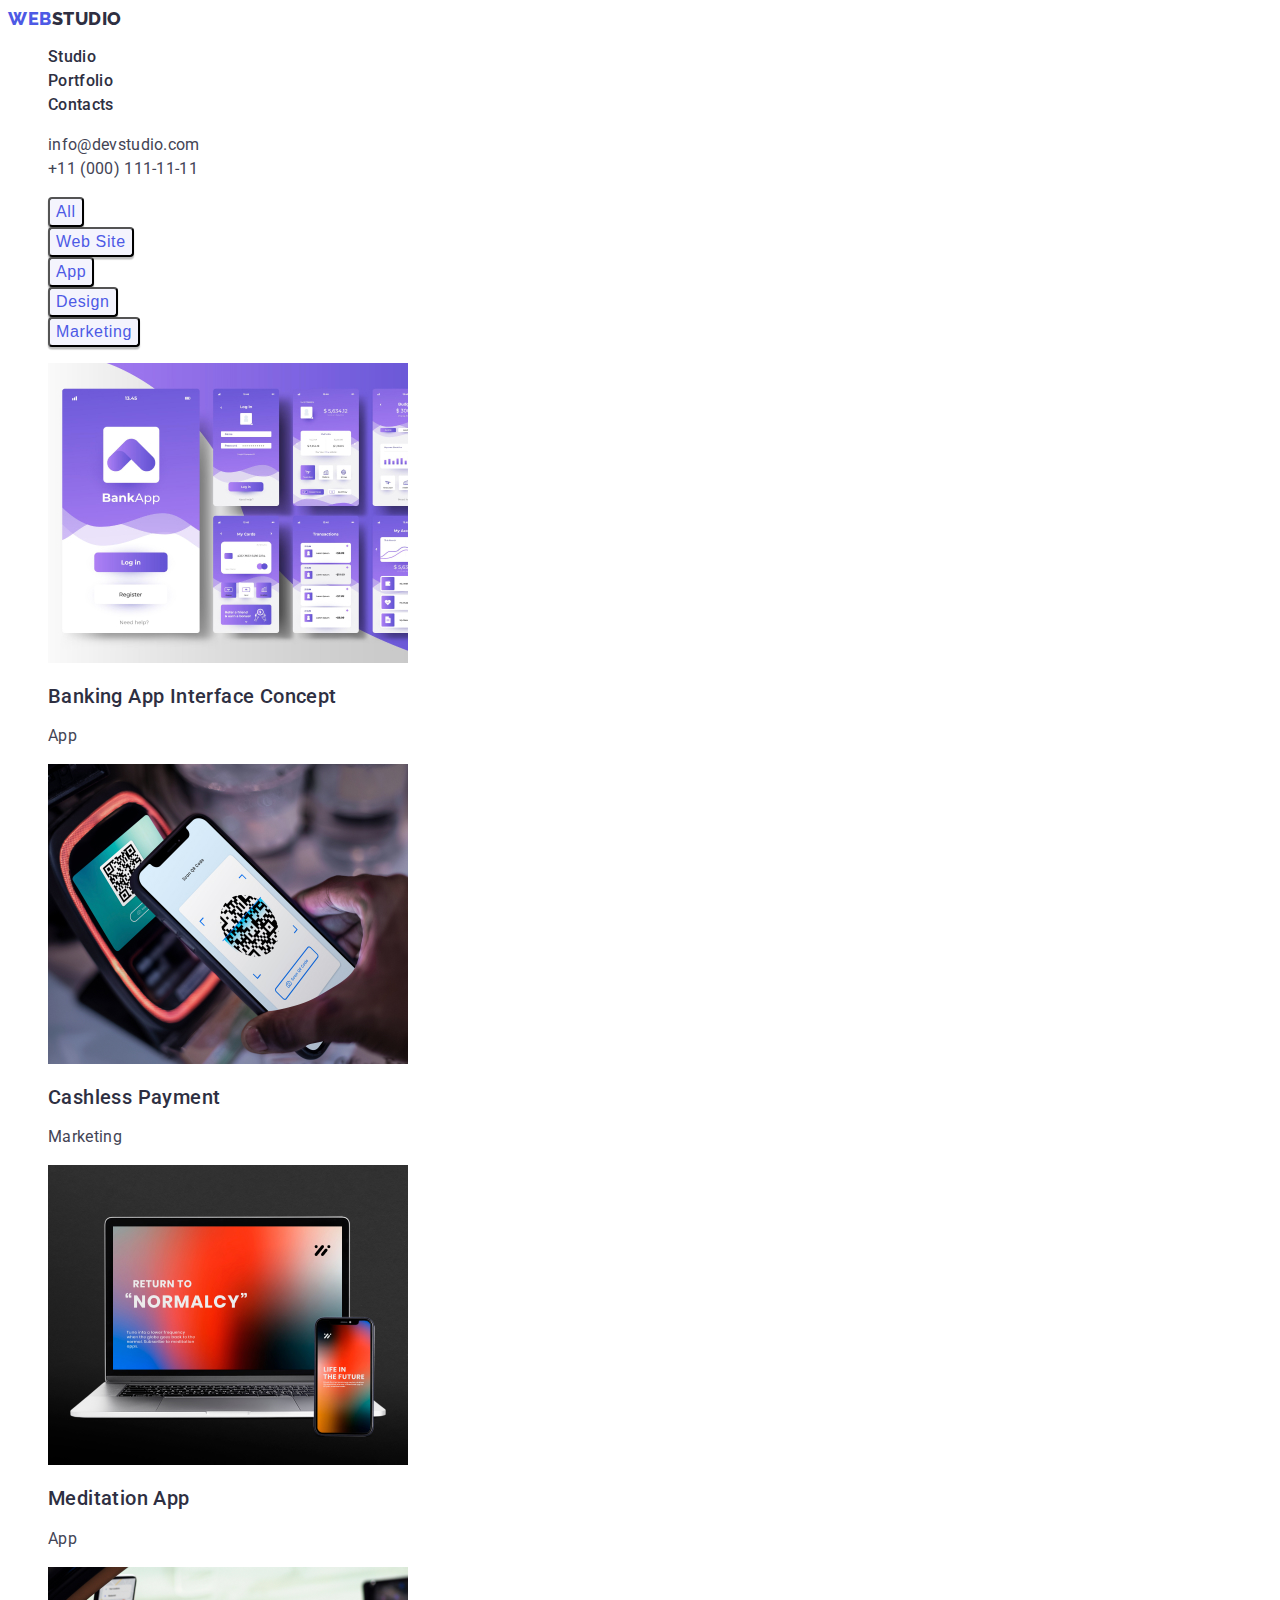
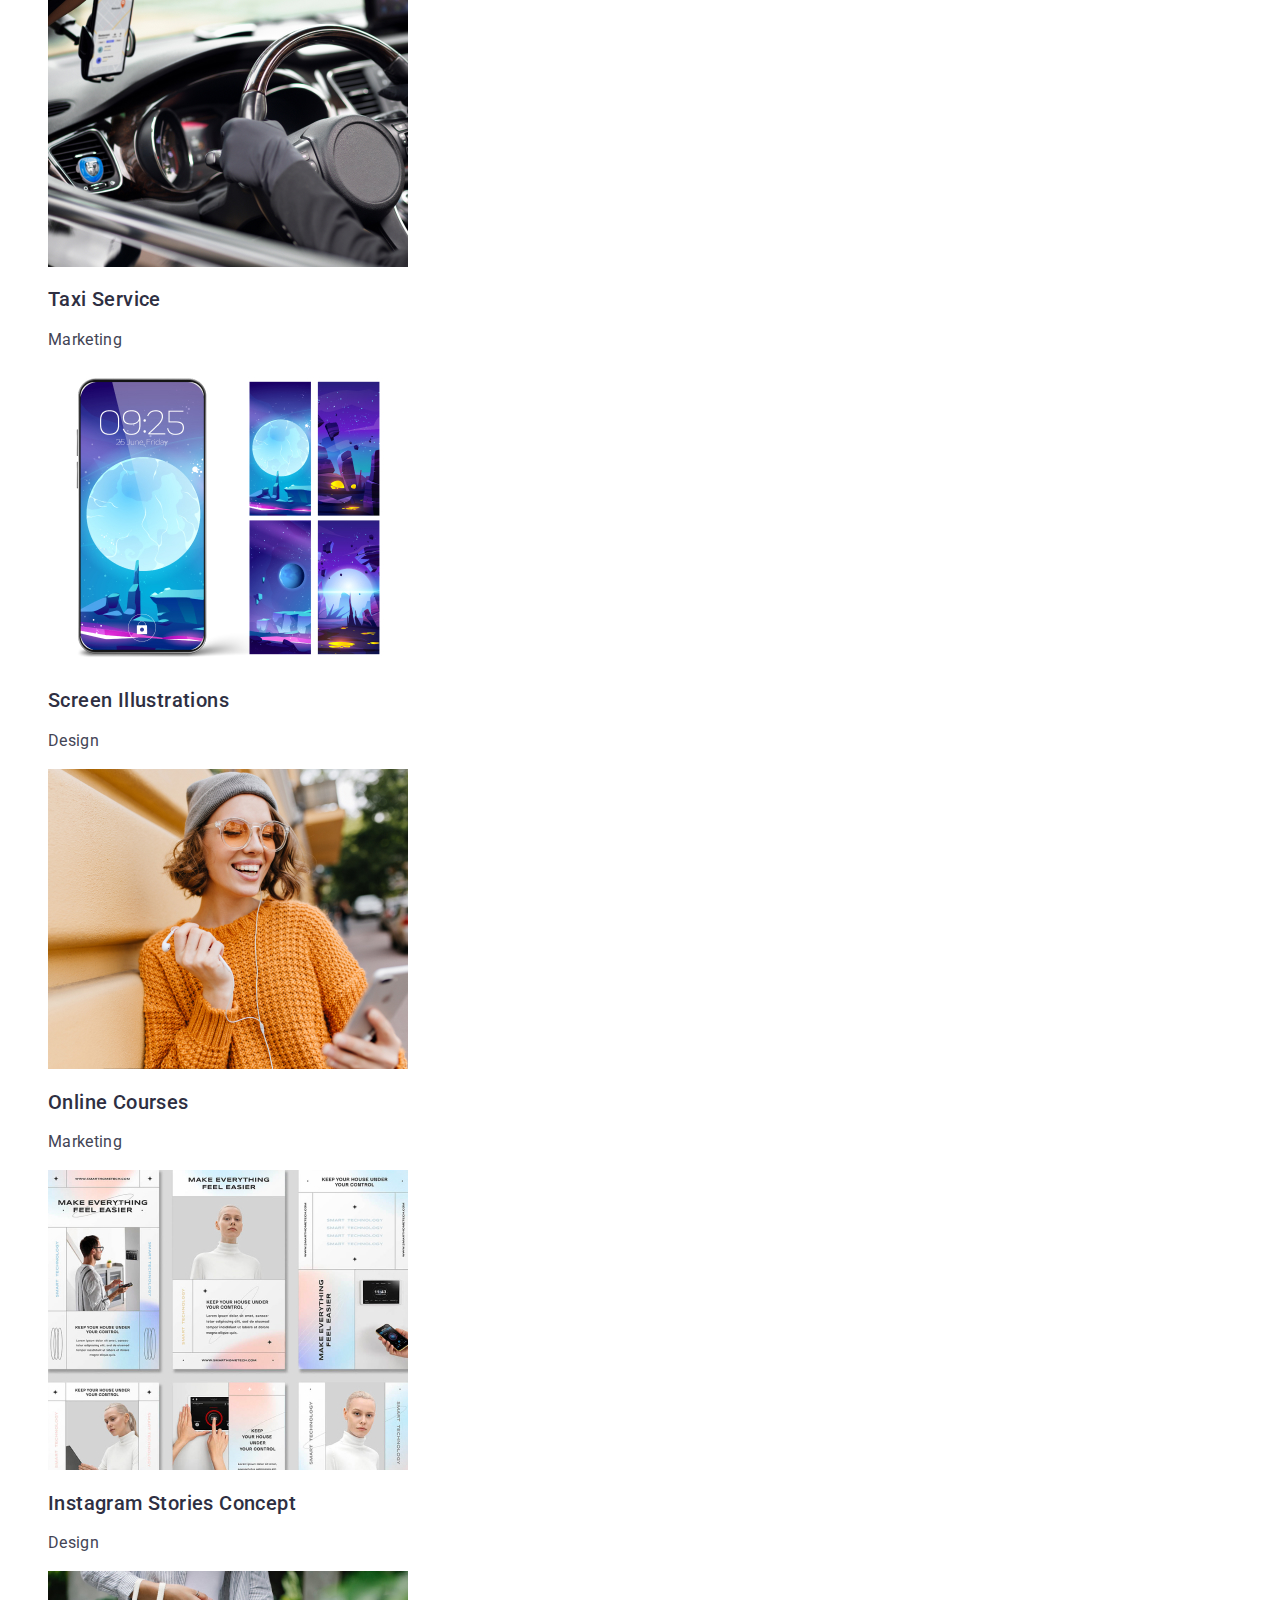
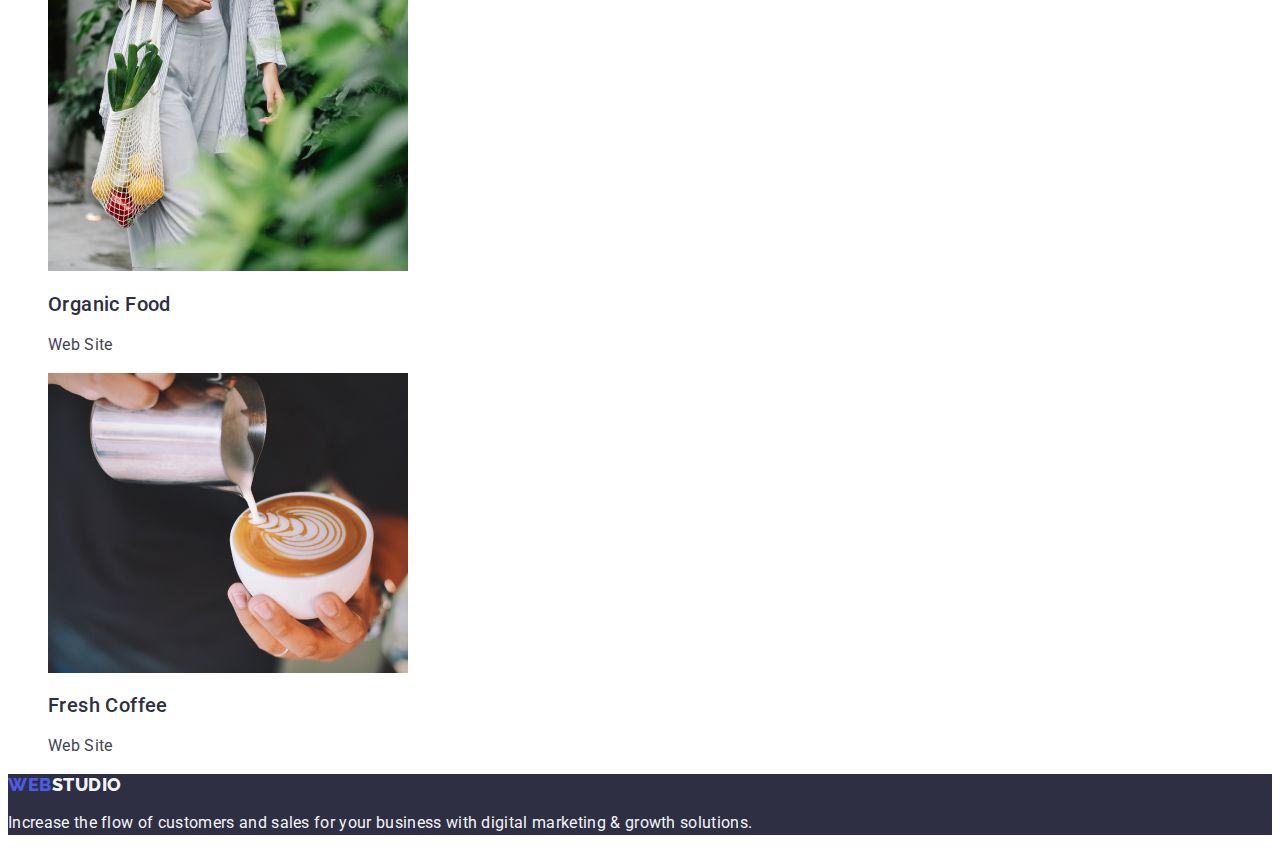
==== commit 948e285e: "Summ" ====
--- a/portfolio.html
+++ b/portfolio.html
@@ -12,7 +12,6 @@
       href="https://fonts.googleapis.com/css2?family=Raleway:wght@800&family=Roboto:wght@400;500;700;900&display=swap"
       rel="stylesheet"
     />
-
     <link rel="stylesheet" href="./css/styles.css" />
   </head>
   <body>
@@ -64,7 +63,8 @@
           <li><button class="filter-btn" type="button">Marketing</button></li>
         </ul>
         <ul class="list">
-          <li<a class="link" href=""></a>
+          <li>
+            <a class="link" href=""></a>
             <img
               src="./images/projects/banking-app-interface-concept.jpg"
               alt="Bank App"
@@ -75,7 +75,8 @@
             <h2 class="project-name link">Banking App Interface Concept</h2>
             <p class="project-description">App</p>
           </li>
-          <li<a class="link" href=""></a>
+          <li>
+            <a class="link" href=""></a>
             <img
               src="./images/projects/cashless-payment.jpg"
               alt="Smartphone"
@@ -86,7 +87,8 @@
             <h2 class="project-name link">Cashless Payment</h2>
             <p class="project-description">Marketing</p>
           </li>
-          <li<a class="link" href=""></a>
+          <li>
+            <a class="link" href=""></a>
             <img
               src="./images/projects/meditation-app.jpg"
               alt="Laptop and smartphone"
@@ -97,7 +99,8 @@
             <h2 class="project-name link">Meditation App</h2>
             <p class="project-description">App</p>
           </li>
-          <li<a class="link" href=""></a>
+          <li>
+            <a class="link" href=""></a>
             <img
               src="./images/projects/taxi-service.jpg"
               alt="Driver"
@@ -108,9 +111,9 @@
             <h2 class="project-name link">Taxi Service</h2>
             <p class="project-description">Marketing</p>
           </li>
-          <li<a class="link" href=""></a>
+          <li>
+            <a class="link" href=""></a>
             <img
-            
               src="./images/projects/screen-illustrations.jpg"
               alt="Smartphone"
               width="360"
@@ -120,9 +123,9 @@
             <h2 class="project-name link">Screen Illustrations</h2>
             <p class="project-description">Design</p>
           </li>
-          <li<a class="link" href=""></a>
+          <li>
+            <a class="link" href=""></a>
             <img
-            
               src="./images/projects/online-courses.jpg"
               alt="Girl"
               width="360"
@@ -132,9 +135,9 @@
             <h2 class="project-name link">Online Courses</h2>
             <p class="project-description">Marketing</p>
           </li>
-          <li<a class="link" href=""></a>
+          <li>
+            <a class="link" href=""></a>
             <img
-            
               src="./images/projects/instagram-stories-concept.jpg"
               alt="Instagram stories"
               width="360"
@@ -144,7 +147,8 @@
             <h2 class="project-name link">Instagram Stories Concept</h2>
             <p class="project-description">Design</p>
           </li>
-          <li<a class="link" href=""></a>
+          <li>
+            <a class="link" href=""></a>
             <img
               src="./images/projects/organic-food.jpg"
               alt="Vegetables"
@@ -155,9 +159,9 @@
             <h2 class="project-name link">Organic Food</h2>
             <p class="project-description">Web Site</p>
           </li>
-          <li<a class="link" href=""></a>
+          <li>
+            <a class="link" href=""></a>
             <img
-            
               src="./images/projects/fresh-coffee.jpg"
               alt="Cup of coffee"
               width="360"
--- a/css/styles.css
+++ b/css/styles.css
@@ -9,10 +9,14 @@
 button {
   cursor: pointer;
 }
+
 :root {
+  --accent-color: #ffffff;
   font-family: "Roboto", sans-serif;
   color: #434455;
-  background-color: #ffffff, var(#ffffff);
+}
+.body {
+  background-color: var(--accent-color);
 }
 
 /* Хедер */
@@ -32,7 +36,6 @@
 }
 
 .nav-list-item {
-  font-family: "Roboto", sans-serif;
   font-weight: 500;
   font-size: 16px;
   line-height: 1.5;
@@ -49,7 +52,6 @@
   font-style: normal;
 }
 .contact {
-  font-family: "Roboto", sans-serif;
   font-weight: 400;
   font-size: 16px;
   line-height: 1.5;
@@ -71,7 +73,6 @@
 }
 
 .main-title {
-  font-family: "Roboto", sans-serif;
   font-style: normal;
   font-weight: 700;
   font-size: 56px;
@@ -82,7 +83,6 @@
 }
 
 .order-service-btn {
-  font-family: "Roboto", sans-serif;
   font-weight: 500;
   font-size: 16px;
   line-height: 1.5;
@@ -108,7 +108,6 @@
 /* наші цілі */
 
 .goals {
-  font-family: "Roboto", sans-serif;
   font-weight: 500;
   font-size: 20px;
   line-height: 1.2;
@@ -117,7 +116,6 @@
 }
 
 .goals-description {
-  font-family: "Roboto", sans-serif;
   font-weight: 400;
   font-size: 16px;
   line-height: 1.5;
@@ -128,7 +126,6 @@
 /* приклади робіт */
 
 .work-examples-title {
-  font-family: "Roboto", sans-serif;
   font-weight: 700;
   font-size: 36px;
   line-height: 1.11;
@@ -145,7 +142,6 @@
 }
 
 .our-team-title {
-  font-family: "Roboto", sans-serif;
   font-weight: 700;
   font-size: 36px;
   line-height: 1.11;
@@ -159,7 +155,6 @@
 }
 
 .our-team-name {
-  font-family: "Roboto", sans-serif;
   font-weight: 500;
   font-size: 20px;
   line-height: 1.2;
@@ -169,7 +164,6 @@
 }
 
 .our-team-position {
-  font-family: "Roboto", sans-serif;
   font-weight: 400;
   font-size: 16px;
   line-height: 1.5;
@@ -185,7 +179,6 @@
 }
 
 .footer-description {
-  font-family: "Roboto", sans-serif;
   font-weight: 400;
   font-size: 16px;
   line-height: 1.5;
@@ -200,7 +193,6 @@
 /* portfolio */
 
 .filter-btn {
-  font-family: "Roboto", sans-serif;
   font-weight: 500;
   font-size: 16px;
   line-height: 1.5;
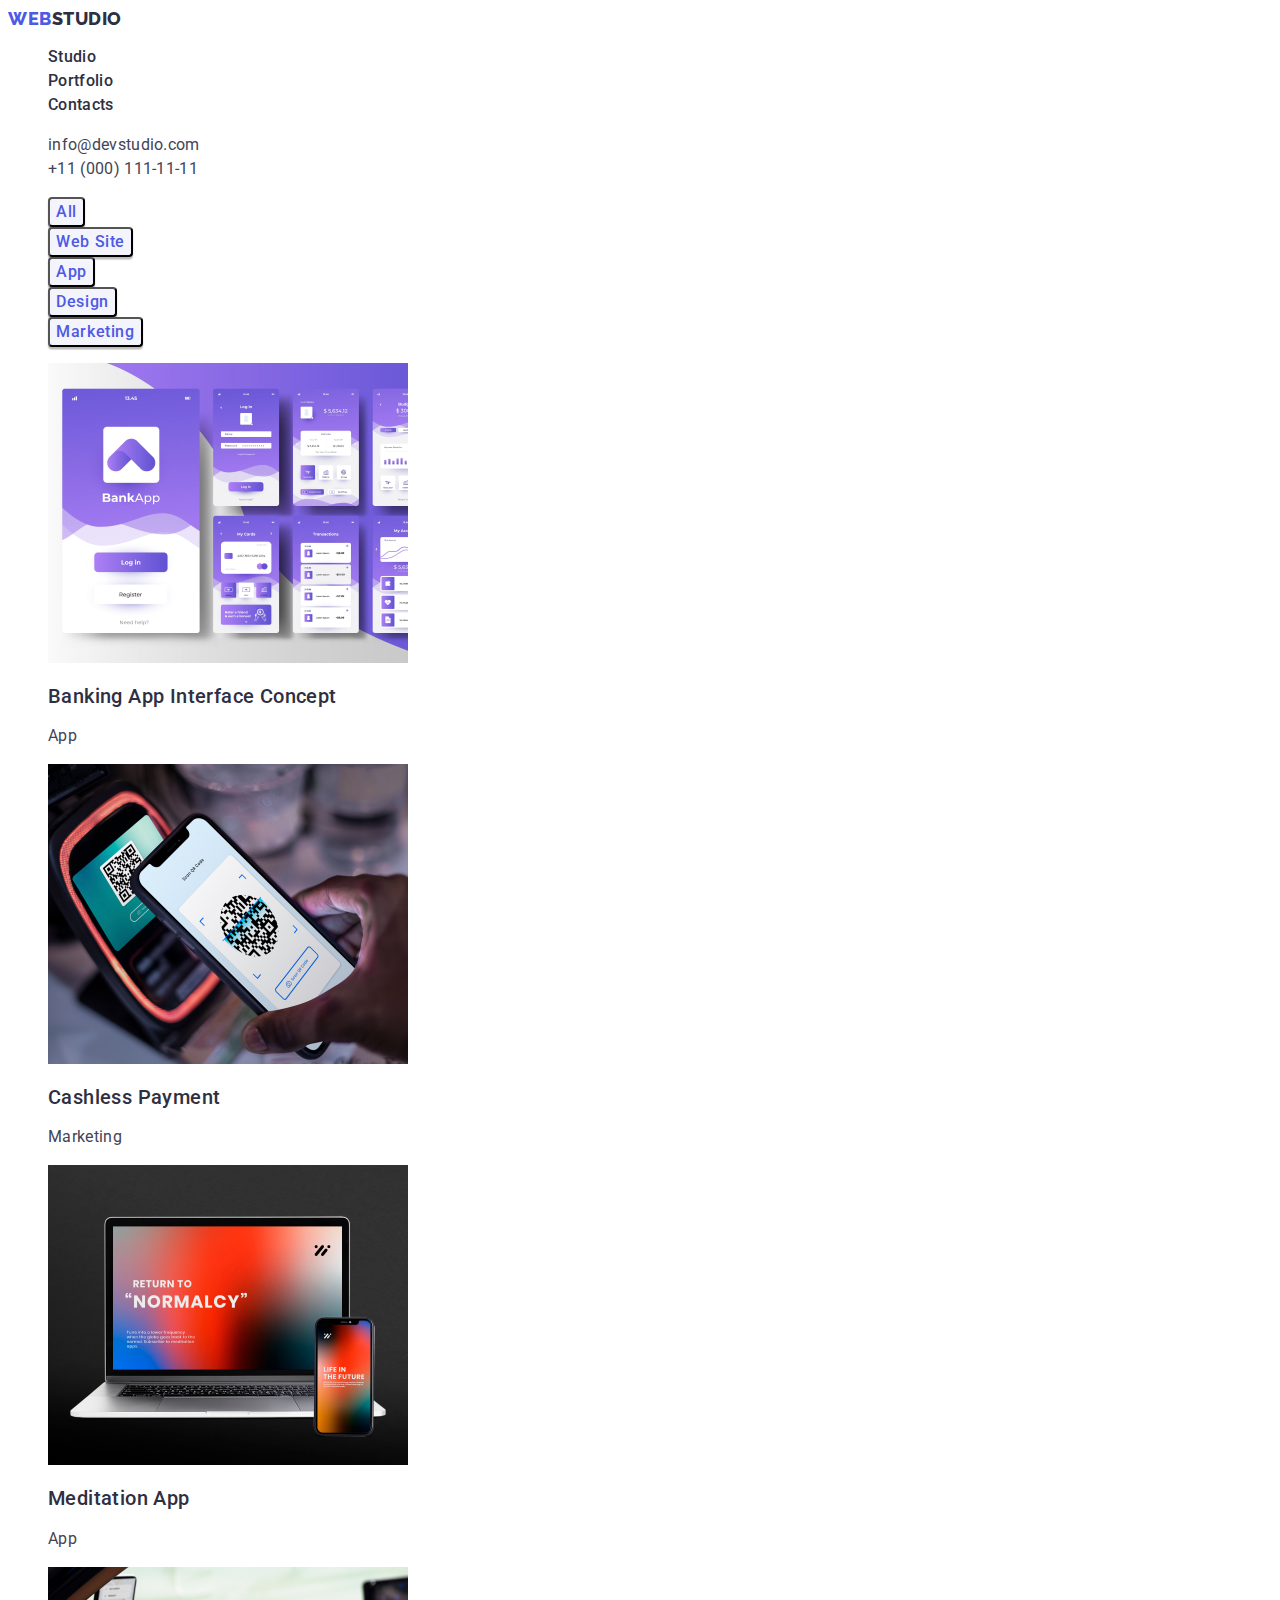
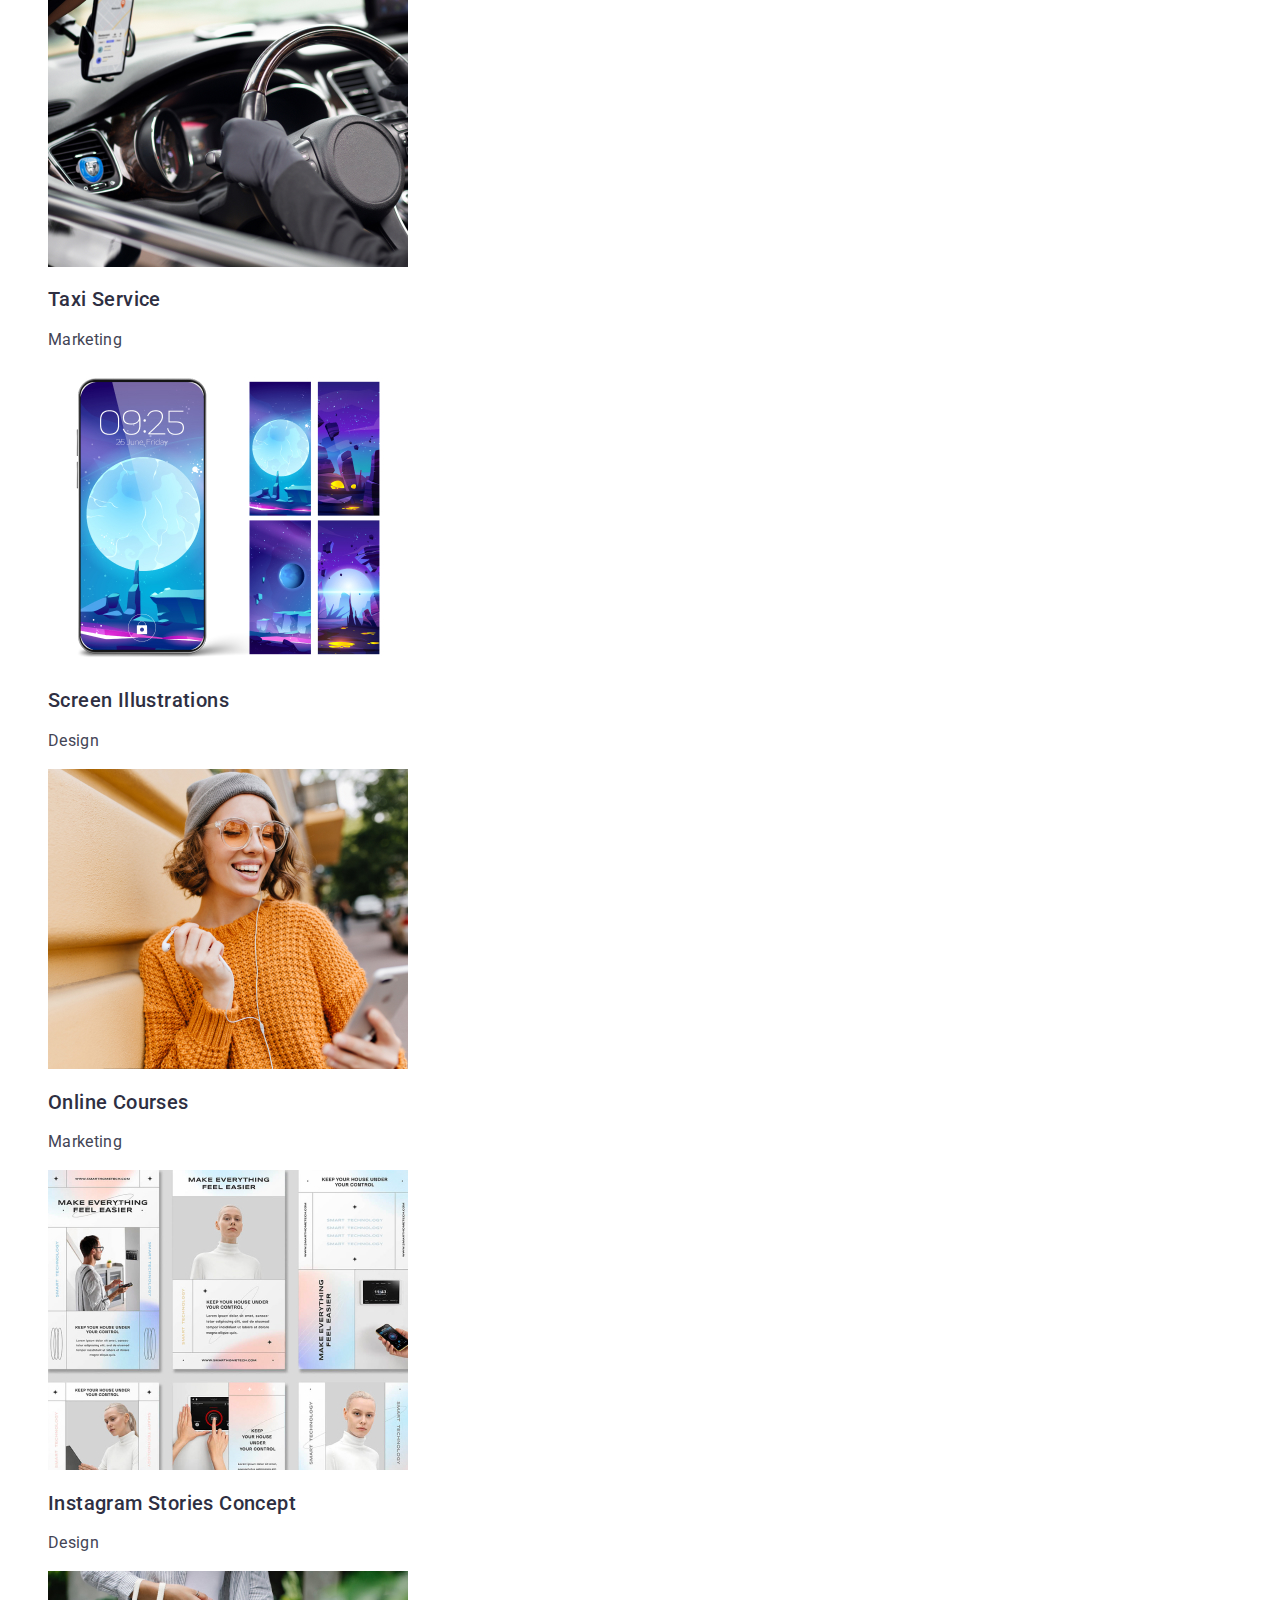
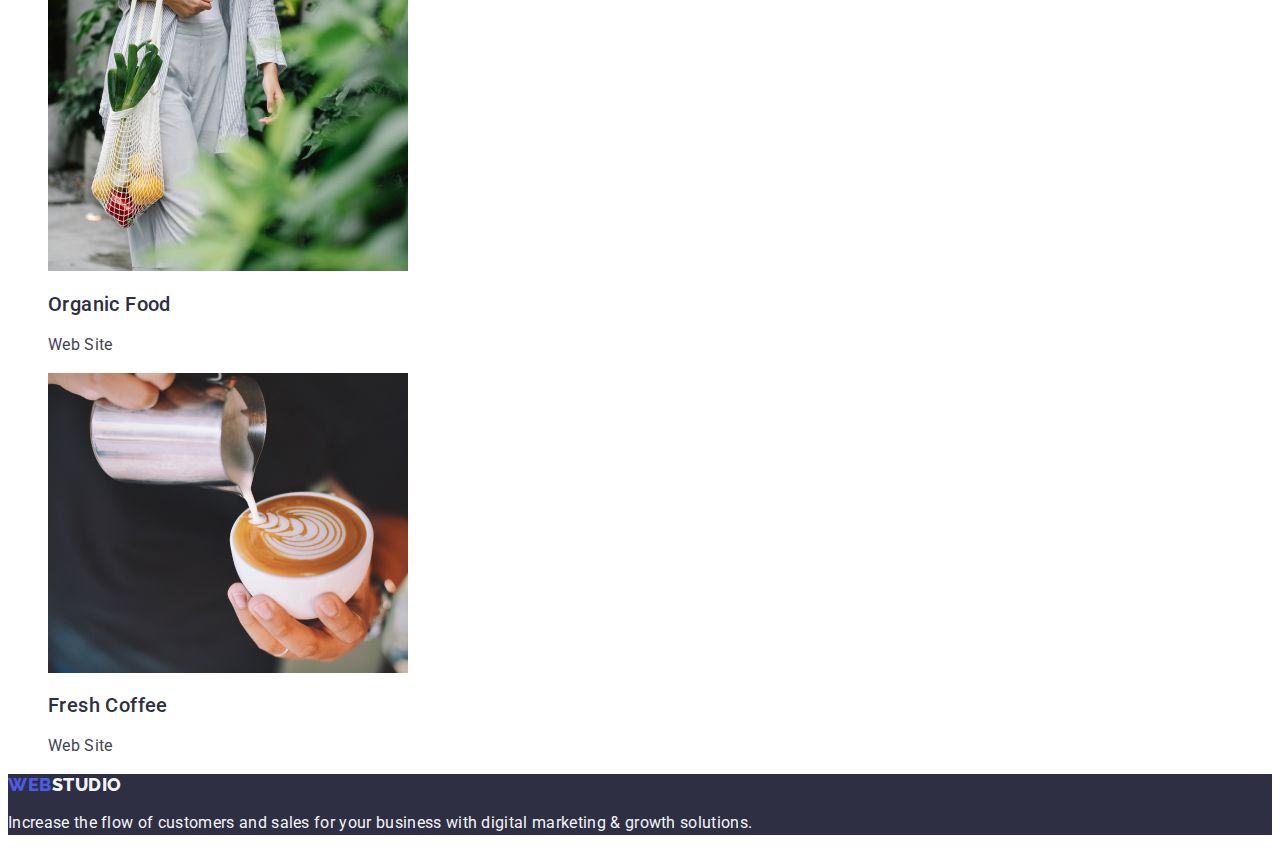
==== commit fac498b4: "update portfolio" ====
--- a/portfolio.html
+++ b/portfolio.html
@@ -63,113 +63,121 @@
           <li><button class="filter-btn" type="button">Marketing</button></li>
         </ul>
         <ul class="list">
-          <li>
-            <a class="link" href=""></a>
-            <img
-              src="./images/projects/banking-app-interface-concept.jpg"
-              alt="Bank App"
-              width="360"
-              height="300"
-            />
+          <li class="project-item">
+            <a class="link" href="">
+              <img
+                src="./images/projects/banking-app-interface-concept.jpg"
+                alt="Bank App"
+                width="360"
+                height="300"
+              />
+              <h2 class="project-name link">Banking App Interface Concept</h2>
+              <p class="project-description">App</p></a
+            >
+          </li>
+          <li class="project-item">
+            <a class="link" href="">
+              <img
+                src="./images/projects/cashless-payment.jpg"
+                alt="Smartphone"
+                width="360"
+                height="300"
+              />
 
-            <h2 class="project-name link">Banking App Interface Concept</h2>
-            <p class="project-description">App</p>
+              <h2 class="project-name link">Cashless Payment</h2>
+              <p class="project-description">Marketing</p></a
+            >
           </li>
-          <li>
-            <a class="link" href=""></a>
-            <img
-              src="./images/projects/cashless-payment.jpg"
-              alt="Smartphone"
-              width="360"
-              height="300"
-            />
+          <li class="project-item">
+            <a class="link" href="">
+              <img
+                src="./images/projects/meditation-app.jpg"
+                alt="Laptop and smartphone"
+                width="360"
+                height="300"
+              />
 
-            <h2 class="project-name link">Cashless Payment</h2>
-            <p class="project-description">Marketing</p>
+              <h2 class="project-name link">Meditation App</h2>
+              <p class="project-description">App</p></a
+            >
           </li>
-          <li>
-            <a class="link" href=""></a>
-            <img
-              src="./images/projects/meditation-app.jpg"
-              alt="Laptop and smartphone"
-              width="360"
-              height="300"
-            />
+          <li class="project-item">
+            <a class="link" href="">
+              <img
+                src="./images/projects/taxi-service.jpg"
+                alt="Driver"
+                width="360"
+                height="300"
+              />
 
-            <h2 class="project-name link">Meditation App</h2>
-            <p class="project-description">App</p>
+              <h2 class="project-name link">Taxi Service</h2>
+              <p class="project-description">Marketing</p></a
+            >
           </li>
-          <li>
-            <a class="link" href=""></a>
-            <img
-              src="./images/projects/taxi-service.jpg"
-              alt="Driver"
-              width="360"
-              height="300"
-            />
+          <li class="project-item">
+            <a class="link" href="">
+              <img
+                src="./images/projects/screen-illustrations.jpg"
+                alt="Smartphone"
+                width="360"
+                height="300"
+              />
 
-            <h2 class="project-name link">Taxi Service</h2>
-            <p class="project-description">Marketing</p>
+              <h2 class="project-name link">Screen Illustrations</h2>
+              <p class="project-description">Design</p></a
+            >
           </li>
-          <li>
-            <a class="link" href=""></a>
-            <img
-              src="./images/projects/screen-illustrations.jpg"
-              alt="Smartphone"
-              width="360"
-              height="300"
-            />
+          <li class="project-item">
+            <a class="link" href="">
+              <img
+                src="./images/projects/online-courses.jpg"
+                alt="Girl"
+                width="360"
+                height="300"
+              />
 
-            <h2 class="project-name link">Screen Illustrations</h2>
-            <p class="project-description">Design</p>
+              <h2 class="project-name link">Online Courses</h2>
+              <p class="project-description">Marketing</p></a
+            >
           </li>
-          <li>
-            <a class="link" href=""></a>
-            <img
-              src="./images/projects/online-courses.jpg"
-              alt="Girl"
-              width="360"
-              height="300"
-            />
+          <li class="project-item">
+            <a class="link" href="">
+              <img
+                src="./images/projects/instagram-stories-concept.jpg"
+                alt="Instagram stories"
+                width="360"
+                height="300"
+              />
 
-            <h2 class="project-name link">Online Courses</h2>
-            <p class="project-description">Marketing</p>
+              <h2 class="project-name link">Instagram Stories Concept</h2>
+              <p class="project-description">Design</p></a
+            >
           </li>
-          <li>
-            <a class="link" href=""></a>
-            <img
-              src="./images/projects/instagram-stories-concept.jpg"
-              alt="Instagram stories"
-              width="360"
-              height="300"
-            />
+          <li class="project-item">
+            <a class="link" href="">
+              <img
+                src="./images/projects/organic-food.jpg"
+                alt="Vegetables"
+                width="360"
+                height="300"
+              />
 
-            <h2 class="project-name link">Instagram Stories Concept</h2>
-            <p class="project-description">Design</p>
+              <h2 class="project-name link">Organic Food</h2>
+              <p class="project-description">Web Site</p></a
+            >
           </li>
-          <li>
-            <a class="link" href=""></a>
-            <img
-              src="./images/projects/organic-food.jpg"
-              alt="Vegetables"
-              width="360"
-              height="300"
-            />
+          <li class="project-item">
+            <a class="link" href="">
+              <img
+                src="./images/projects/fresh-coffee.jpg"
+                alt="Cup of coffee"
+                width="360"
+                height="300"
+              />
 
-            <h2 class="project-name link">Organic Food</h2>
-            <p class="project-description">Web Site</p>
-          </li>
-          <li>
-            <a class="link" href=""></a>
-            <img
-              src="./images/projects/fresh-coffee.jpg"
-              alt="Cup of coffee"
-              width="360"
-              height="300"
-            />
-
-            <h2 class="project-name link">Fresh Coffee</h2>
-            <p class="project-description">Web Site</p>
+              <h2 class="project-name link">Fresh Coffee</h2>
+              <p class="project-description">Web Site</p></a
+            >
           </li>
         </ul>
       </section>
--- a/css/styles.css
+++ b/css/styles.css
@@ -15,8 +15,8 @@
   font-family: "Roboto", sans-serif;
   color: #434455;
 }
-.body {
-  background-color: var(--accent-color);
+[body] {
+  background-color: #ffffff;
 }
 
 /* Хедер */
@@ -83,6 +83,7 @@
 }
 
 .order-service-btn {
+  font-family: "Roboto", sans-serif;
   font-weight: 500;
   font-size: 16px;
   line-height: 1.5;
@@ -193,6 +194,7 @@
 /* portfolio */
 
 .filter-btn {
+  font-family: "Roboto", sans-serif;
   font-weight: 500;
   font-size: 16px;
   line-height: 1.5;
